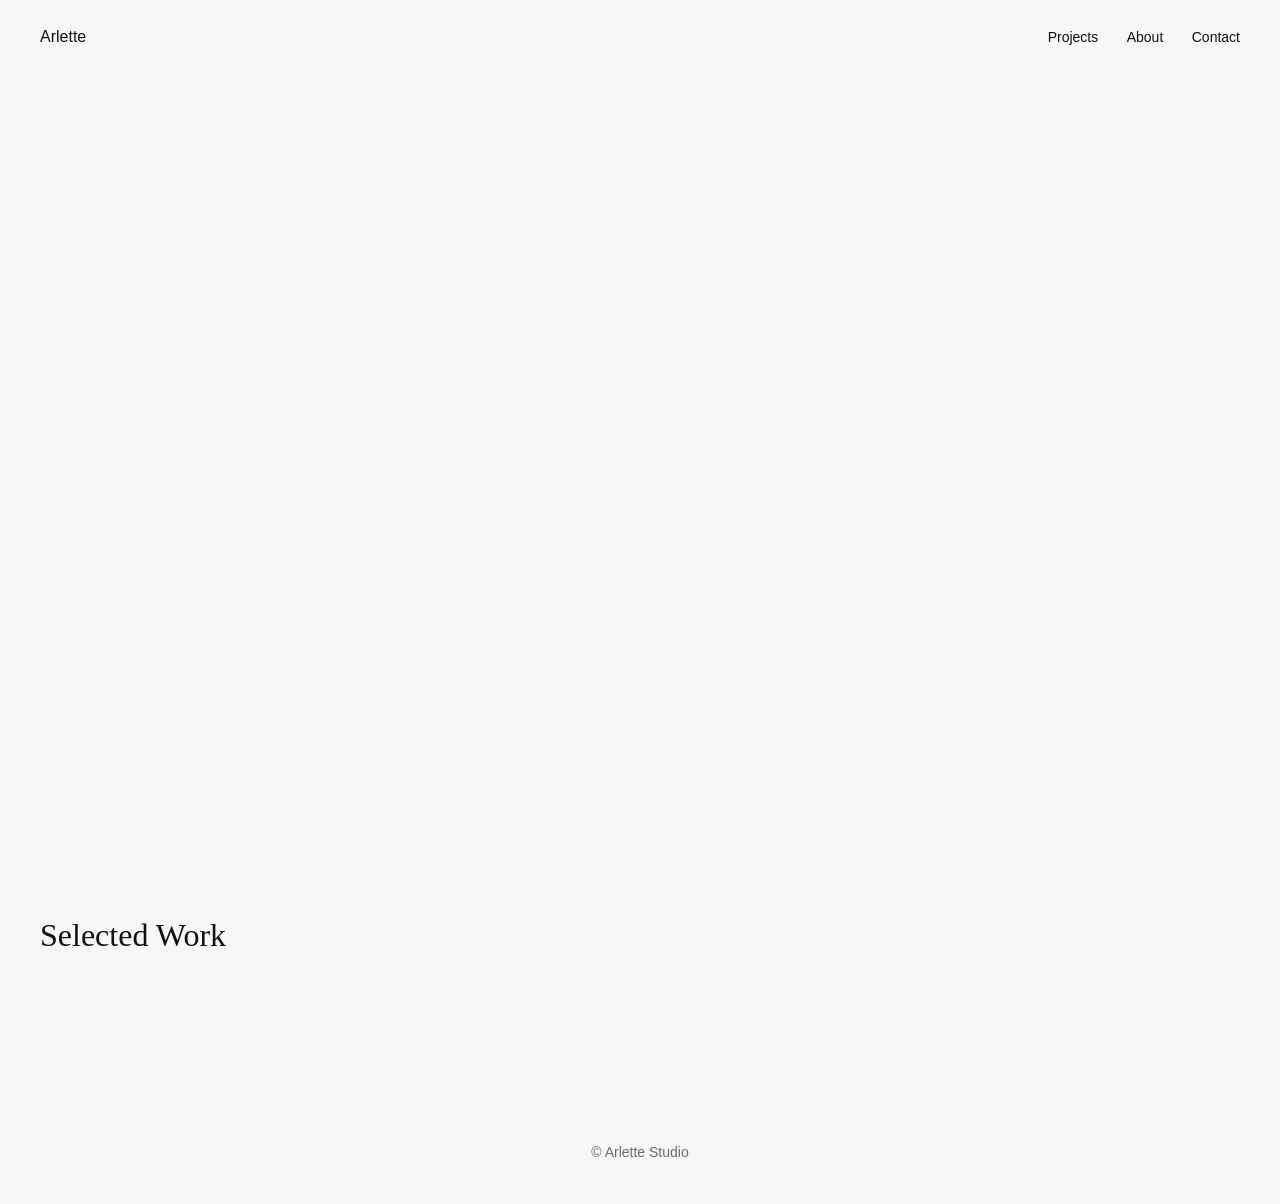
==== Arlette-site/index.html @ 9ebf86de "Add files via upload" ====
<!DOCTYPE html>
<html lang="en">
<head>
  <meta charset="UTF-8">
  <title>Arlette Studio</title>
  <link rel="stylesheet" href="styles.css">
</head>
<body>

<header class="nav">
  <div class="logo">Arlette</div>
  <nav>
    <a href="projects.html">Projects</a>
    <a href="about.html">About</a>
    <a href="contact.html">Contact</a>
  </nav>
</header>

<section class="hero">
  <div class="hero-inner">
    <h1 id="site-title"></h1>
    <p id="tagline"></p>
  </div>
</section>

<section class="section">
  <div class="container">
    <h2 class="section-title">Selected Work</h2>
    <div id="featured-projects" class="grid"></div>
  </div>
</section>

<footer class="footer">
  <p>© Arlette Studio</p>
</footer>

<script src="script.js"></script>
</body>
</html>
---- Arlette-site/styles.css ----
* {
  margin: 0;
  padding: 0;
  box-sizing: border-box;
}

body {
  font-family: "Helvetica Neue", sans-serif;
  color: #111;
  background: #f8f7f5;
  line-height: 1.6;
}

h1, h2, h3 {
  font-family: "Georgia", serif;
  font-weight: 400;
}

.nav {
  display: flex;
  justify-content: space-between;
  padding: 24px 40px;
  position: absolute;
  width: 100%;
}

.nav a {
  margin-left: 24px;
  text-decoration: none;
  color: #111;
  font-size: 14px;
}

.hero {
  height: 90vh;
  background: url('https://picsum.photos/1600/900?grayscale') center/cover;
  display: flex;
  align-items: center;
  padding: 0 60px;
}

.hero-inner {
  max-width: 600px;
}

.hero h1 {
  font-size: 64px;
  margin-bottom: 20px;
}

.hero p {
  font-size: 20px;
  opacity: 0.8;
}

.section {
  padding: 100px 40px;
}

.container {
  max-width: 1200px;
  margin: auto;
}

.section-title {
  font-size: 32px;
  margin-bottom: 40px;
}

.grid {
  display: grid;
  grid-template-columns: repeat(2, 1fr);
  gap: 30px;
}

.grid div {
  background: white;
  padding: 20px;
  transition: transform 0.3s ease;
}

.grid div:hover {
  transform: translateY(-5px);
}

.footer {
  text-align: center;
  padding: 40px;
  font-size: 14px;
  opacity: 0.6;
}

@media (max-width: 768px) {
  .hero h1 {
    font-size: 40px;
  }
  .grid {
    grid-template-columns: 1fr;
  }
}
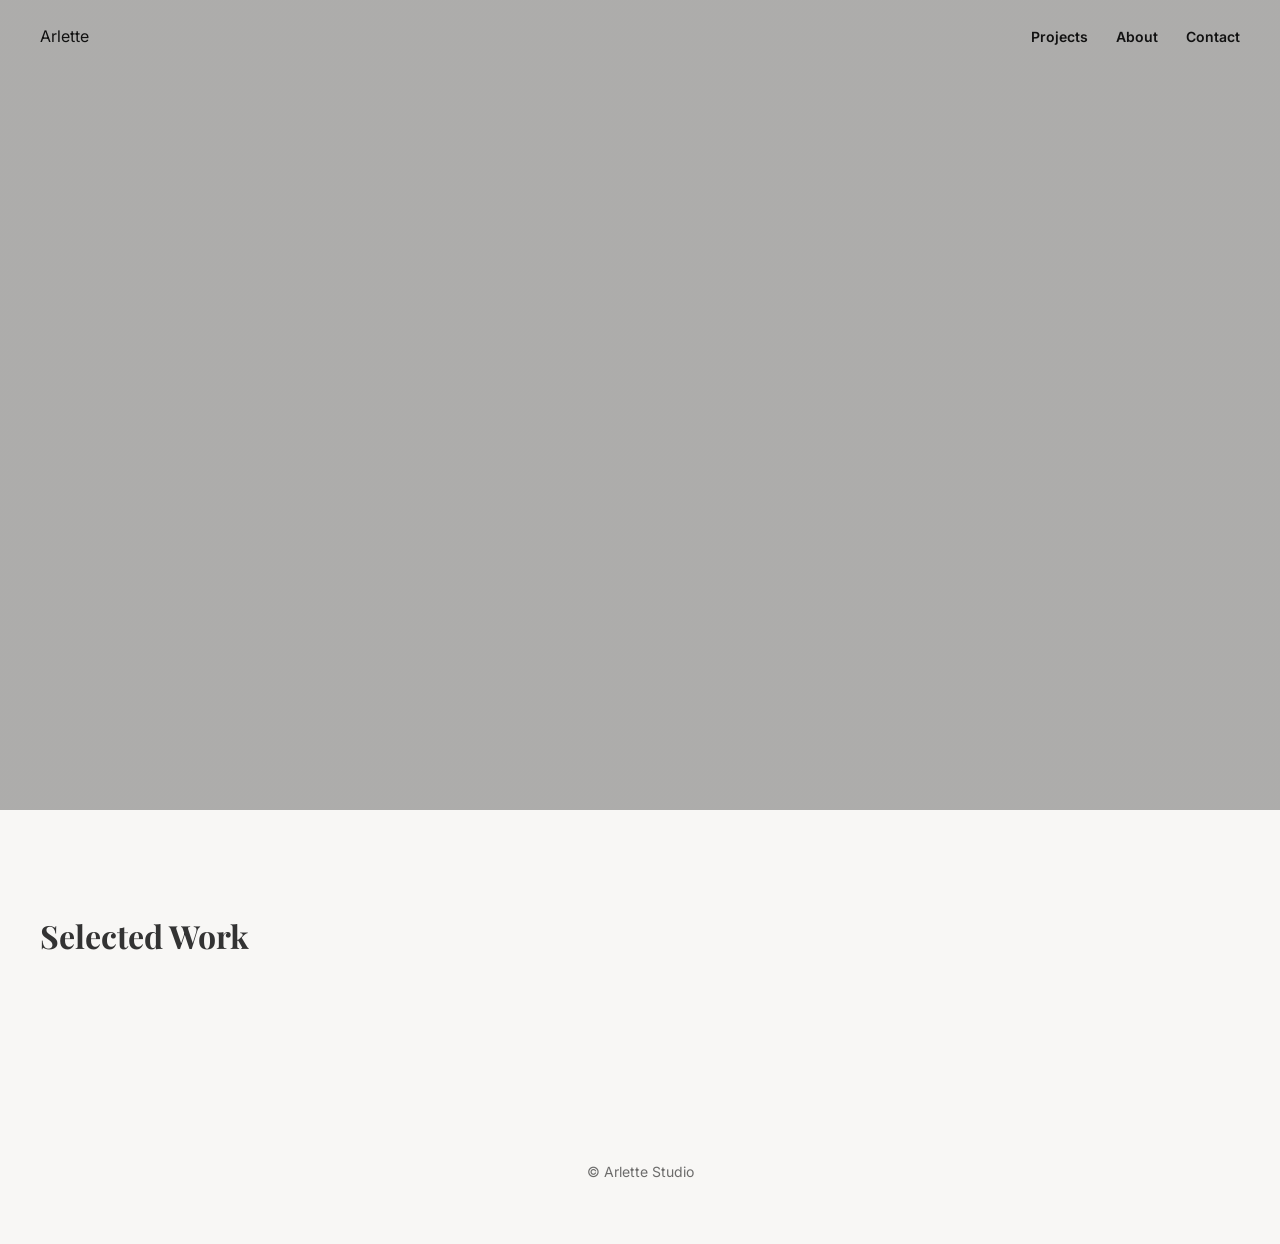
==== commit 07f8f27a: "Update index.html" ====
--- a/Arlette-site/index.html
+++ b/Arlette-site/index.html
@@ -4,6 +4,7 @@
   <meta charset="UTF-8">
   <title>Arlette Studio</title>
   <link rel="stylesheet" href="styles.css">
+  <script src="https://identity.netlify.com/v1/netlify-identity-widget.js"></script>
 </head>
 <body>
 
@@ -35,5 +36,16 @@
 </footer>
 
 <script src="script.js"></script>
+<script>
+  if (window.netlifyIdentity) {
+    window.netlifyIdentity.on("init", user => {
+      if (!user) {
+        window.netlifyIdentity.on("login", () => {
+          document.location.href = "/admin/";
+        });
+      }
+    });
+  }
+</script>
 </body>
-</html>+</html>
--- a/Arlette-site/styles.css
+++ b/Arlette-site/styles.css
@@ -1,3 +1,7 @@
+/* 1. IMPORT FONTS FROM GOOGLE */
+@import url('https://fonts.googleapis.com/css2?family=Inter:wght@400;700&family=Playfair+Display:wght@700&display=swap');
+
+/* 2. RESET & GLOBAL STYLES */
 * {
   margin: 0;
   padding: 0;
@@ -5,23 +9,29 @@
 }
 
 body {
-  font-family: "Helvetica Neue", sans-serif;
+  /* This is the new Inter font */
+  font-family: 'Inter', sans-serif; 
   color: #111;
   background: #f8f7f5;
   line-height: 1.6;
 }
 
-h1, h2, h3 {
-  font-family: "Georgia", serif;
-  font-weight: 400;
+/* 3. TYPOGRAPHY */
+h1, h2, h3, .section-title {
+  /* This is the new Playfair Display font */
+  font-family: 'Playfair Display', serif;
+  font-weight: 700;
+  color: #333;
 }
 
+/* 4. NAVIGATION */
 .nav {
   display: flex;
   justify-content: space-between;
   padding: 24px 40px;
   position: absolute;
   width: 100%;
+  z-index: 10; /* Ensures nav stays on top of the hero image */
 }
 
 .nav a {
@@ -29,30 +39,33 @@
   text-decoration: none;
   color: #111;
   font-size: 14px;
+  font-weight: 600;
 }
 
+/* 5. HERO SECTION */
 .hero {
   height: 90vh;
-  background: url('https://picsum.photos/1600/900?grayscale') center/cover;
+  /* Added a dark overlay so text is readable over the image */
+  background: linear-gradient(rgba(0,0,0,0.3), rgba(0,0,0,0.3)), 
+              url('https://picsum.photos/1600/900?grayscale') center/cover;
   display: flex;
   align-items: center;
   padding: 0 60px;
-}
-
-.hero-inner {
-  max-width: 600px;
+  color: white; /* Changed text to white for the dark background */
 }
 
 .hero h1 {
   font-size: 64px;
   margin-bottom: 20px;
+  color: white; /* Ensure title is white in hero */
 }
 
 .hero p {
   font-size: 20px;
-  opacity: 0.8;
+  opacity: 0.9;
 }
 
+/* 6. LAYOUT & GRID */
 .section {
   padding: 100px 40px;
 }
@@ -75,7 +88,9 @@
 
 .grid div {
   background: white;
-  padding: 20px;
+  padding: 30px;
+  border-radius: 8px; /* Added slight rounding */
+  box-shadow: 0 4px 12px rgba(0,0,0,0.05); /* Added subtle shadow */
   transition: transform 0.3s ease;
 }
 
@@ -83,18 +98,23 @@
   transform: translateY(-5px);
 }
 
+/* 7. FOOTER */
 .footer {
   text-align: center;
-  padding: 40px;
+  padding: 60px 40px;
   font-size: 14px;
   opacity: 0.6;
 }
 
+/* 8. MOBILE RESPONSIVENESS */
 @media (max-width: 768px) {
+  .hero {
+    padding: 0 20px;
+  }
   .hero h1 {
     font-size: 40px;
   }
   .grid {
     grid-template-columns: 1fr;
   }
-}+}
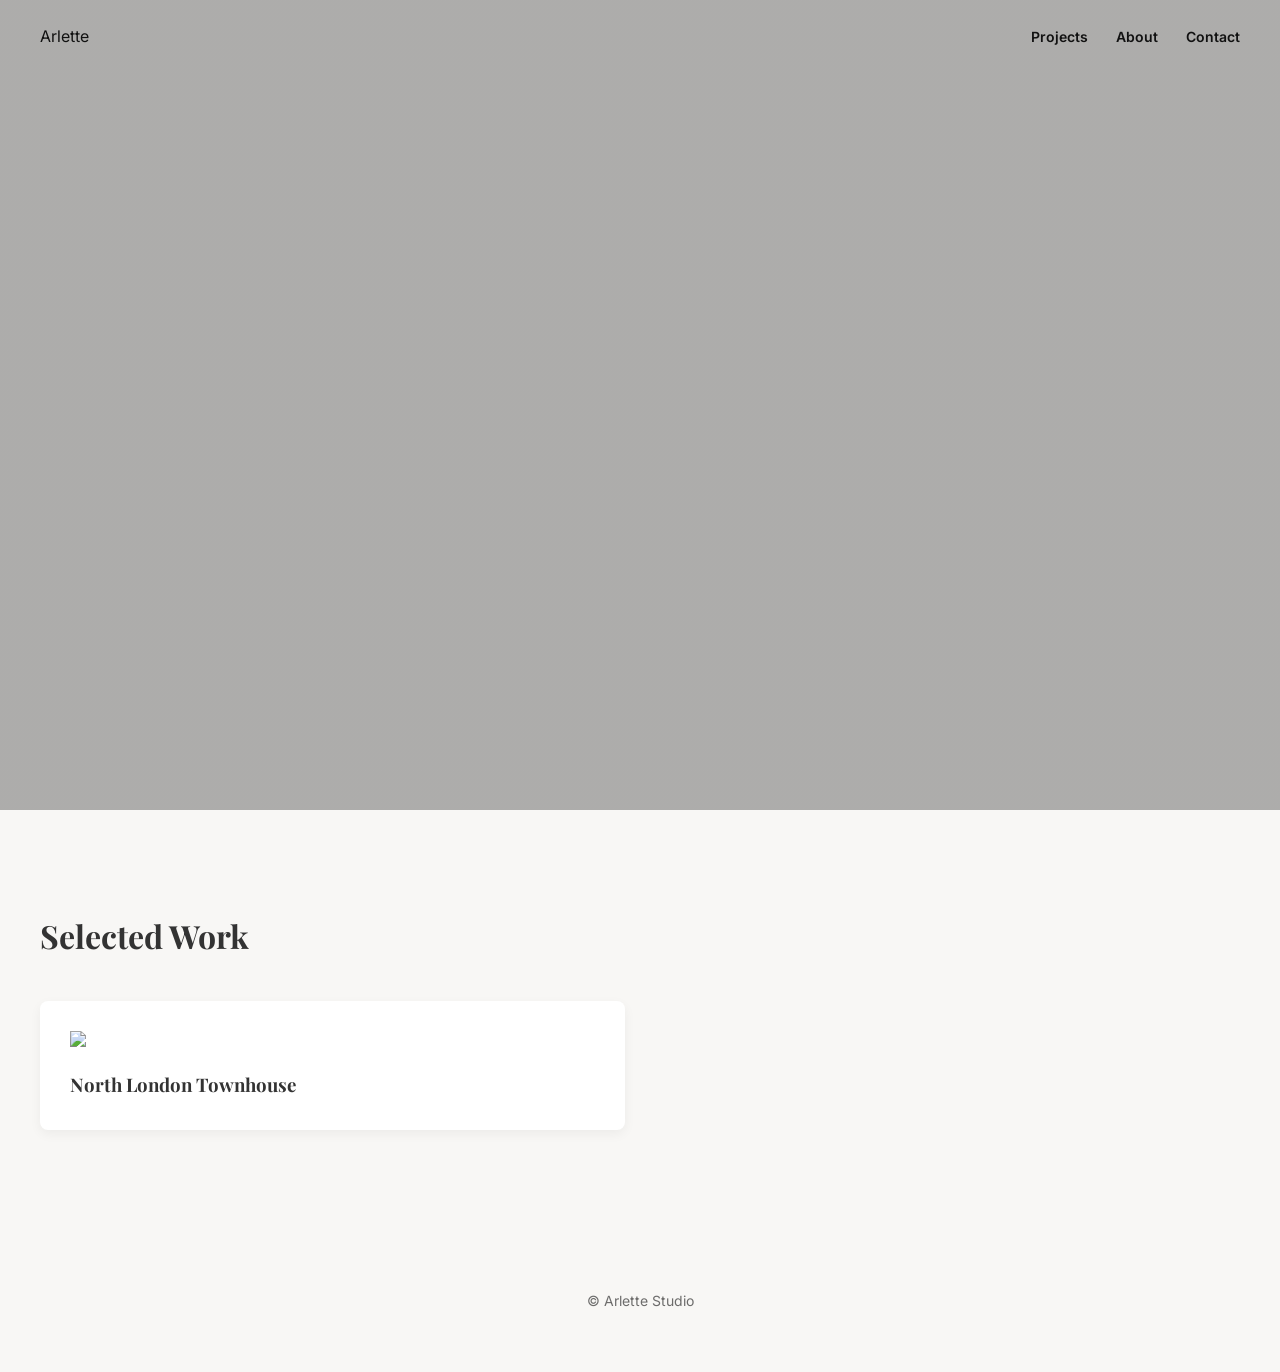
==== commit df7b7ce3: "added footer" ====
--- a/Arlette-site/index.html
+++ b/Arlette-site/index.html
@@ -46,6 +46,34 @@
       }
     });
   }
+<footer class="bg-gray-900 text-white py-12">
+  <div class="container mx-auto px-4">
+    <div class="grid grid-cols-1 md:grid-cols-3 gap-8 mb-8">
+      <div>
+        <h3 class="text-lg font-semibold mb-4">Arlette Studio</h3>
+        <p class="text-gray-400">Contemporary design & creative direction</p>
+      </div>
+      <div>
+        <h4 class="text-lg font-semibold mb-4">Links</h4>
+        <ul class="space-y-2 text-gray-400">
+          <li><a href="projects.html" class="hover:text-white transition">Projects</a></li>
+          <li><a href="about.html" class="hover:text-white transition">About</a></li>
+          <li><a href="contact.html" class="hover:text-white transition">Contact</a></li>
+        </ul>
+      </div>
+      <div>
+        <h4 class="text-lg font-semibold mb-4">Follow</h4>
+        <div class="flex gap-4">
+          <a href="https://instagram.com" class="text-gray-400 hover:text-white transition"><svg class="w-6 h-6" fill="currentColor" viewBox="0 0 24 24"><path d="M12 2.163c3.204 0 3.584.012 4.85.07 3.252.148 4.771 1.691 4.919 4.919.058 1.265.069 1.645.069 4.849 0 3.205-.012 3.584-.069 4.849-.149 3.225-1.664 4.771-4.919 4.919-1.266.058-1.644.07-4.85.07-3.204 0-3.584-.012-4.849-.07-3.26-.149-4.771-1.699-4.919-4.92-.058-1.265-.07-1.644-.07-4.849 0-3.204.013-3.583.07-4.849.149-3.227 1.664-4.771 4.919-4.919 1.266-.057 1.645-.069 4.849-.069zm0-2.163c-3.259 0-3.667.014-4.947.072-4.358.2-6.78 2.618-6.98 6.98-.059 1.281-.073 1.689-.073 4.948 0 3.259.014 3.668.072 4.948.2 4.358 2.618 6.78 6.98 6.98 1.281.058 1.689.072 4.948.072 3.259 0 3.668-.014 4.948-.072 4.354-.2 6.782-2.618 6.979-6.98.059-1.28.073-1.689.073-4.948 0-3.259-.014-3.667-.072-4.947-.196-4.354-2.617-6.78-6.979-6.98-1.281-.059-1.69-.073-4.949-.073z"/></svg></a>
+          <a href="https://linkedin.com" class="text-gray-400 hover:text-white transition"><svg class="w-6 h-6" fill="currentColor" viewBox="0 0 24 24"><path d="M20.447 20.452h-3.554v-5.569c0-1.328-.027-3.037-1.852-3.037-1.853 0-2.136 1.445-2.136 2.939v5.667H9.351V9h3.414v1.561h.046c.477-.9 1.637-1.85 3.37-1.85 3.601 0 4.267 2.37 4.267 5.455v6.286zM5.337 7.433c-1.144 0-2.063-.926-2.063-2.065 0-1.138.92-2.063 2.063-2.063 1.14 0 2.064.925 2.064 2.063 0 1.139-.925 2.065-2.064 2.065zm1.782 13.019H3.555V9h3.564v11.452zM22.225 0H1.771C.792 0 0 .774 0 1.729v20.542C0 23.227.792 24 1.771 24h20.451C23.2 24 24 23.227 24 22.271V1.729C24 .774 23.2 0 22.225 0z"/></svg></a>
+        </div>
+      </div>
+    </div>
+    <div class="border-t border-gray-800 pt-8">
+      <p class="text-center text-gray-400">© Arlette Studio. All rights reserved.</p>
+    </div>
+  </div>
+</footer>
 </script>
 </body>
 </html>
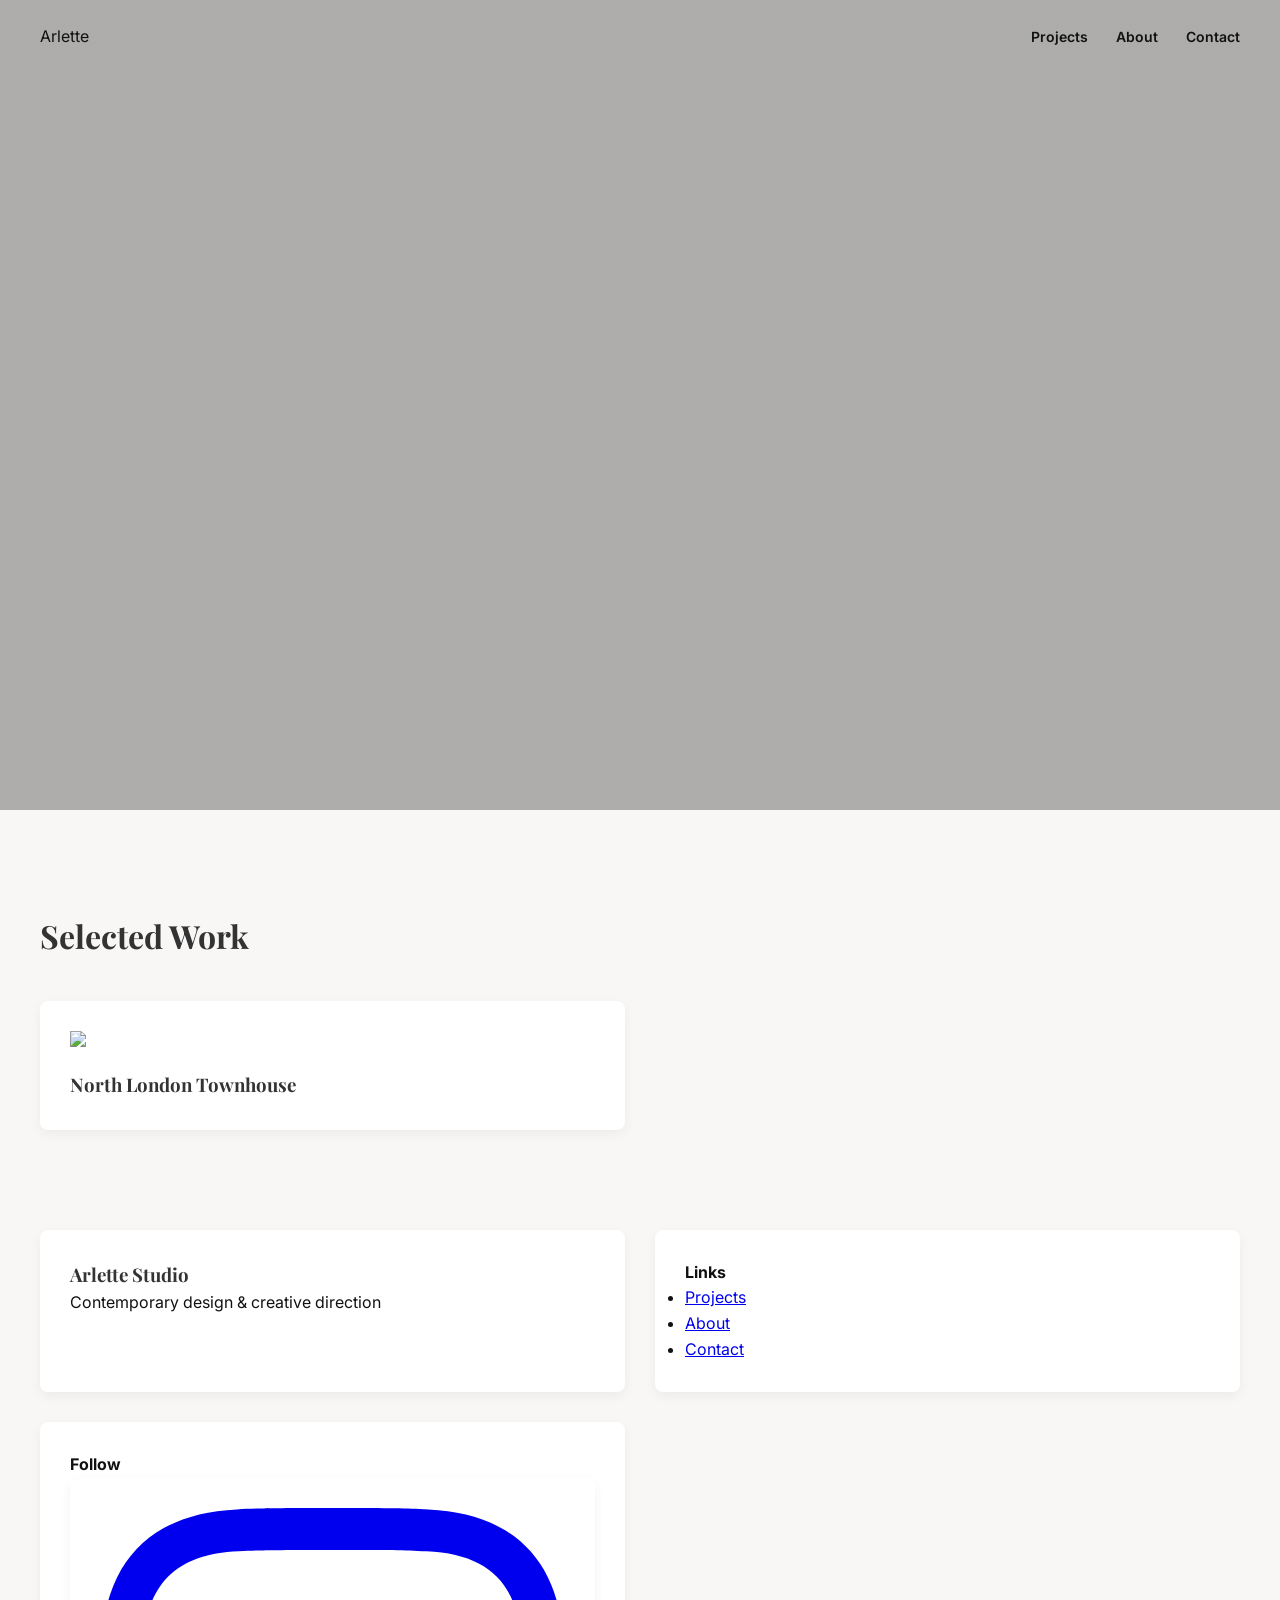
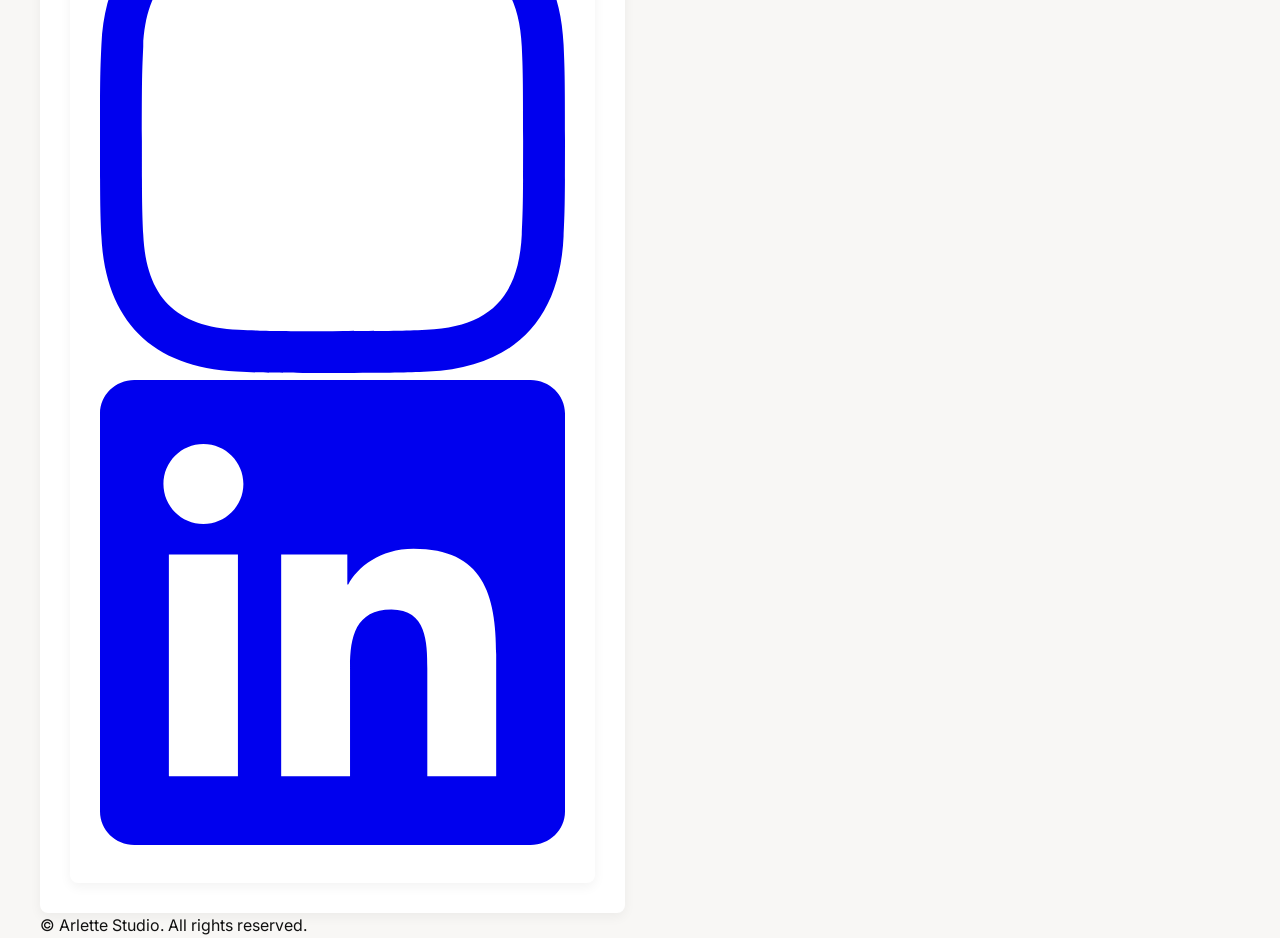
==== commit 132be27b: "Refactor index.html: update footer structure and include Tailwind CSS script" ====
--- a/Arlette-site/index.html
+++ b/Arlette-site/index.html
@@ -5,6 +5,7 @@
   <title>Arlette Studio</title>
   <link rel="stylesheet" href="styles.css">
   <script src="https://identity.netlify.com/v1/netlify-identity-widget.js"></script>
+  <script src="https://cdn.tailwindcss.com"></script>
 </head>
 <body>
 
@@ -31,21 +32,7 @@
   </div>
 </section>
 
-<footer class="footer">
-  <p>© Arlette Studio</p>
-</footer>
 
-<script src="script.js"></script>
-<script>
-  if (window.netlifyIdentity) {
-    window.netlifyIdentity.on("init", user => {
-      if (!user) {
-        window.netlifyIdentity.on("login", () => {
-          document.location.href = "/admin/";
-        });
-      }
-    });
-  }
 <footer class="bg-gray-900 text-white py-12">
   <div class="container mx-auto px-4">
     <div class="grid grid-cols-1 md:grid-cols-3 gap-8 mb-8">
@@ -74,6 +61,19 @@
     </div>
   </div>
 </footer>
+
+<script src="script.js"></script>
+<script>
+  if (window.netlifyIdentity) {
+    window.netlifyIdentity.on("init", user => {
+      if (!user) {
+        window.netlifyIdentity.on("login", () => {
+          document.location.href = "/admin/";
+        });
+      }
+    });
+  }
+
 </script>
 </body>
 </html>
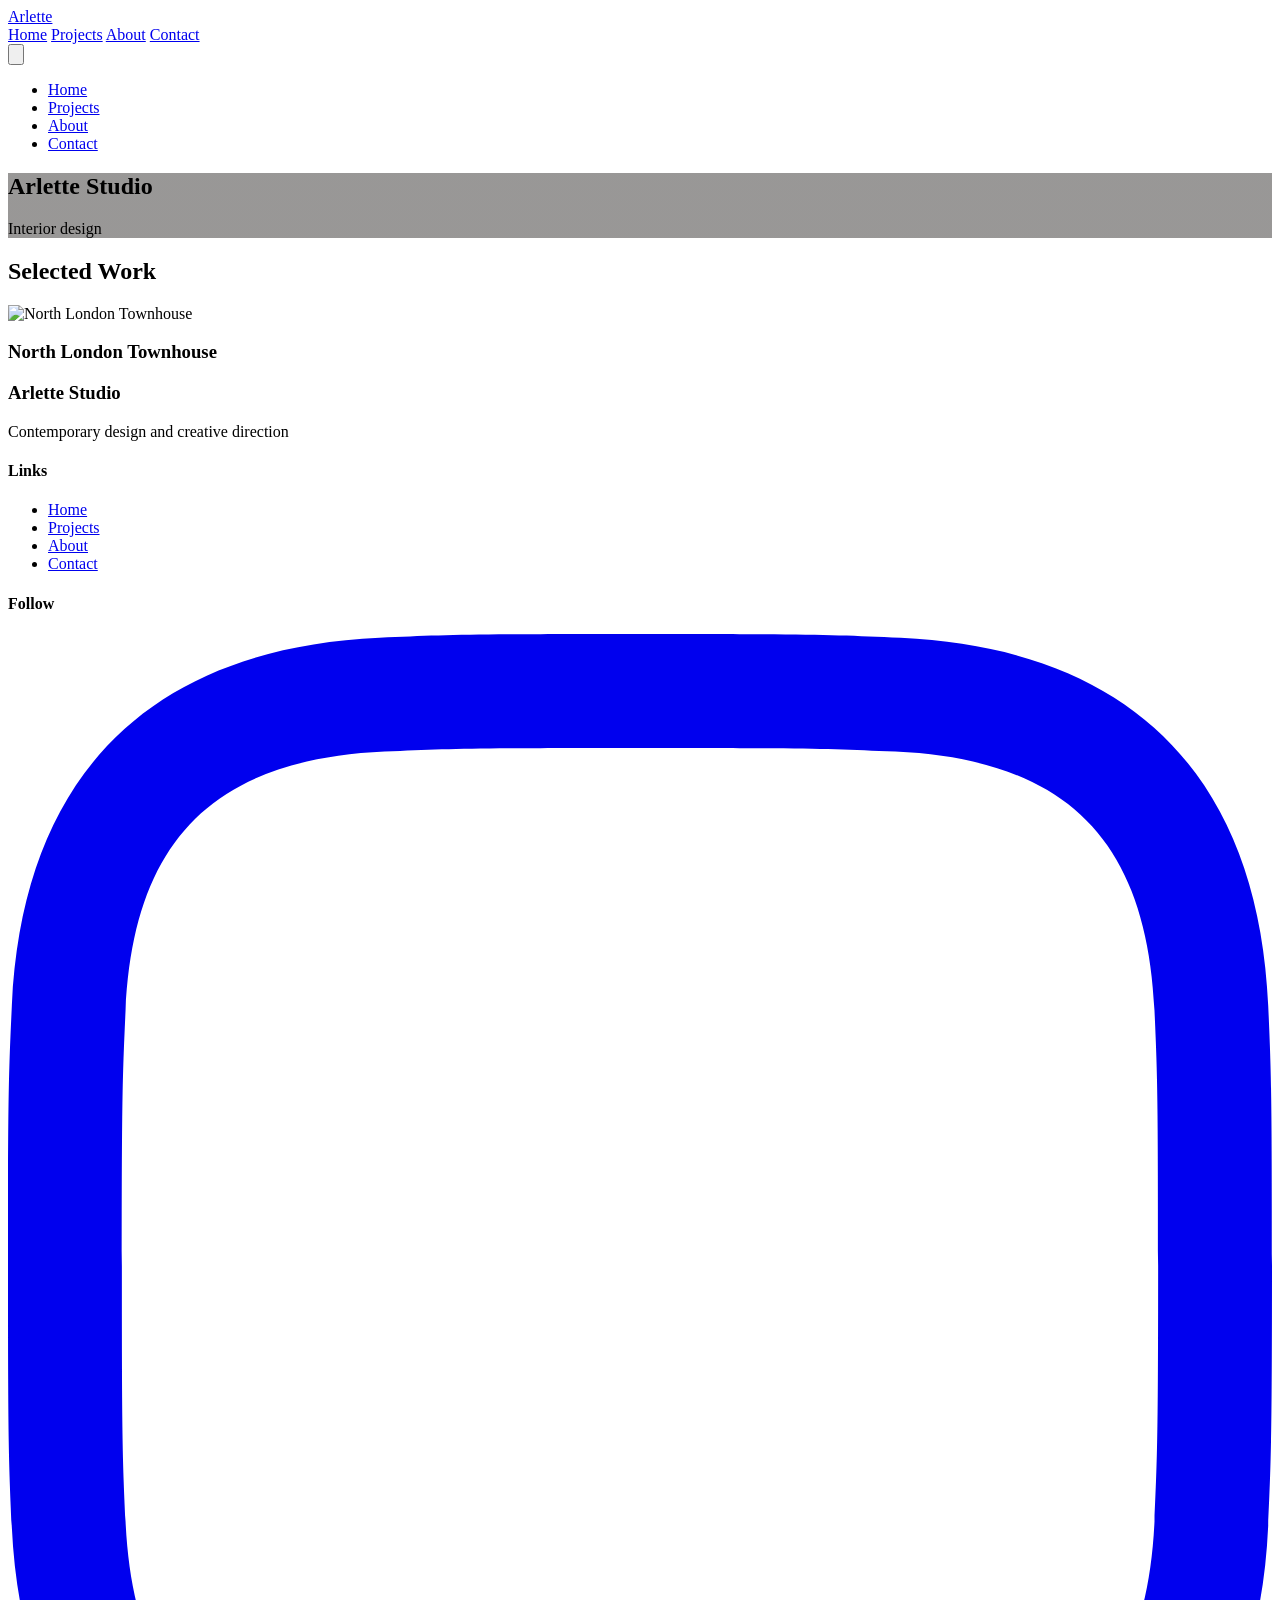
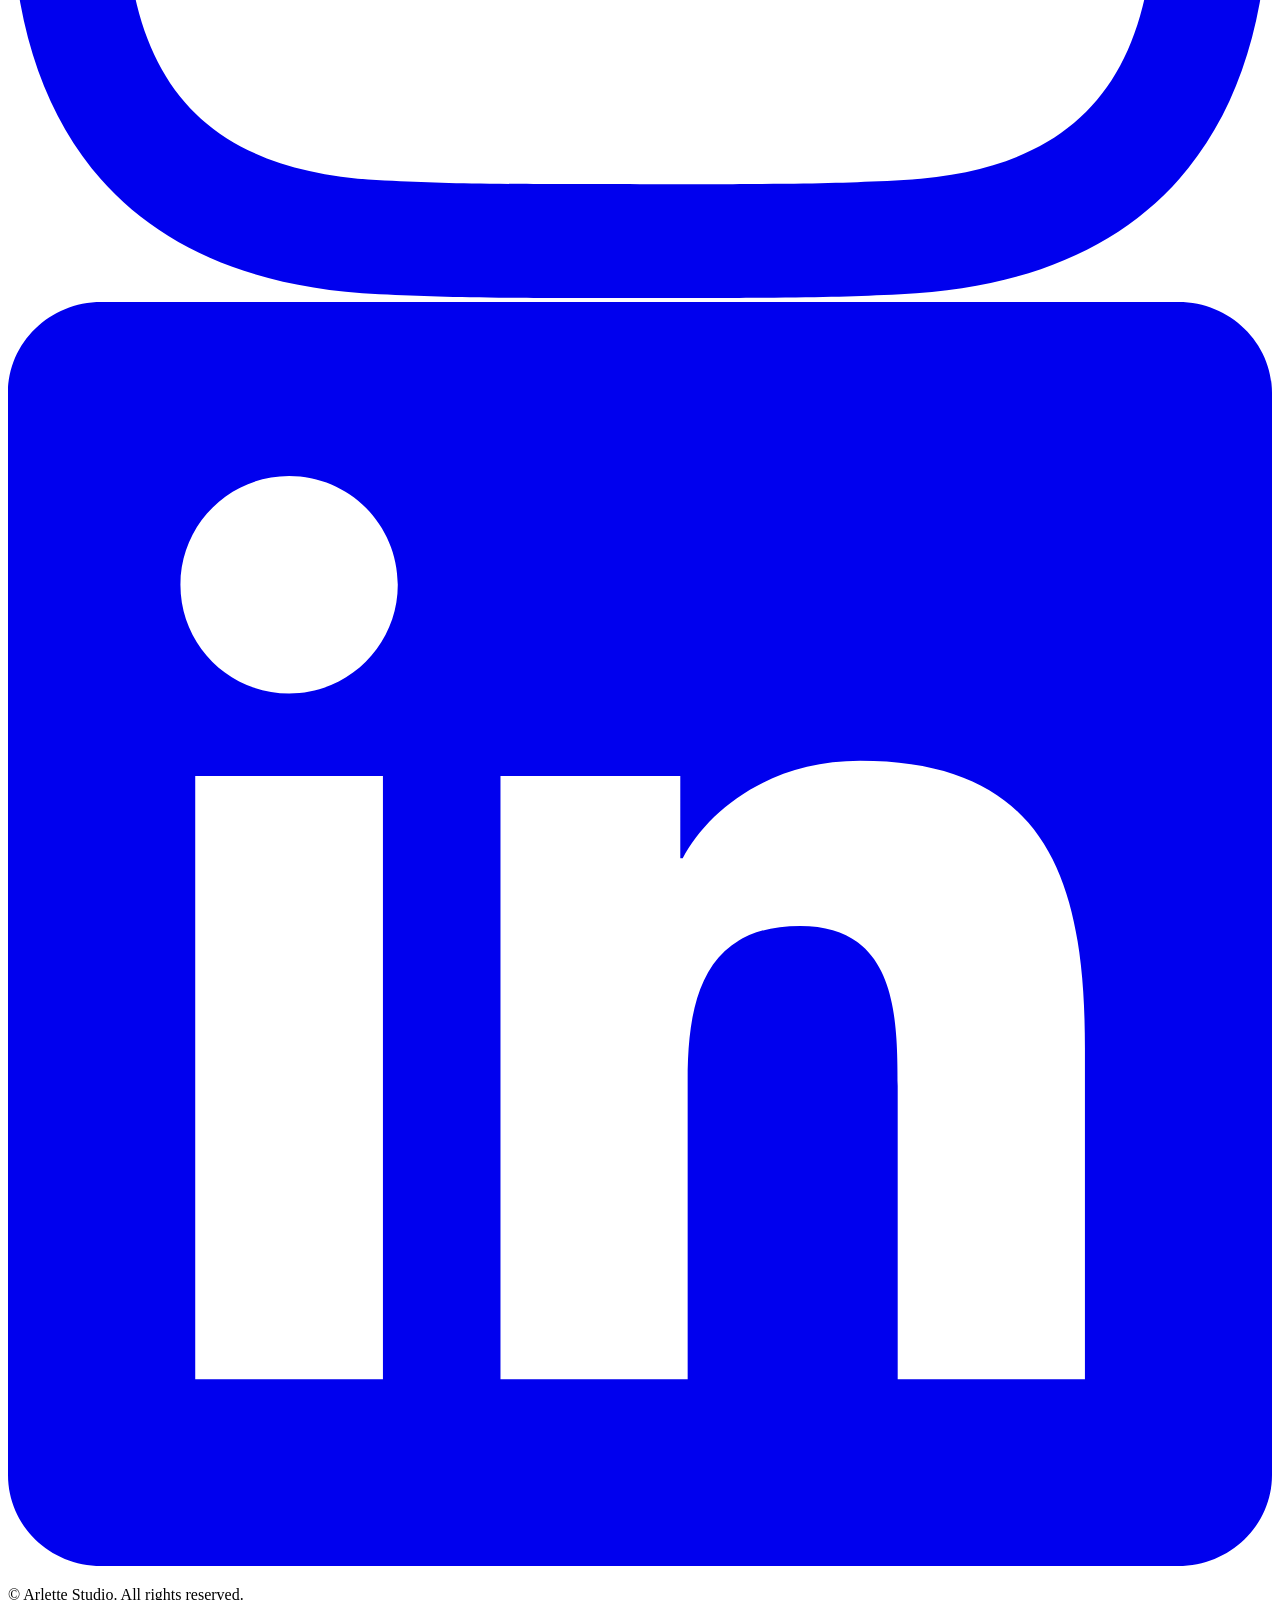
==== commit ceec765d: "Enhance site structure and styling: update HTML files with Tailwind CSS, improve navigation, and add" ====
--- a/Arlette-site/index.html
+++ b/Arlette-site/index.html
@@ -2,78 +2,115 @@
 <html lang="en">
 <head>
   <meta charset="UTF-8">
+  <meta name="viewport" content="width=device-width, initial-scale=1.0">
   <title>Arlette Studio</title>
-  <link rel="stylesheet" href="styles.css">
   <script src="https://identity.netlify.com/v1/netlify-identity-widget.js"></script>
   <script src="https://cdn.tailwindcss.com"></script>
 </head>
-<body>
+<body class="min-h-screen bg-stone-100 text-stone-900 antialiased">
+  <header class="fixed inset-x-0 top-0 z-50 px-4 pt-4 md:px-8">
+    <div class="mx-auto max-w-6xl rounded-2xl border border-white/40 bg-white/40 backdrop-blur-xl shadow-lg shadow-black/5">
+      <div class="flex items-center justify-between px-4 py-3 md:px-6">
+        <a href="index.html" class="text-xl font-semibold tracking-wide text-stone-900">Arlette</a>
 
-<header class="nav">
-  <div class="logo">Arlette</div>
-  <nav>
-    <a href="projects.html">Projects</a>
-    <a href="about.html">About</a>
-    <a href="contact.html">Contact</a>
-  </nav>
-</header>
+        <nav class="hidden items-center gap-8 md:flex" aria-label="Primary">
+          <a href="index.html" class="text-sm font-medium text-stone-700 transition hover:text-stone-950">Home</a>
+          <a href="projects.html" class="text-sm font-medium text-stone-700 transition hover:text-stone-950">Projects</a>
+          <a href="about.html" class="text-sm font-medium text-stone-700 transition hover:text-stone-950">About</a>
+          <a href="contact.html" class="text-sm font-medium text-stone-700 transition hover:text-stone-950">Contact</a>
+        </nav>
 
-<section class="hero">
-  <div class="hero-inner">
-    <h1 id="site-title"></h1>
-    <p id="tagline"></p>
-  </div>
-</section>
+        <button
+          type="button"
+          class="inline-flex h-10 w-10 items-center justify-center rounded-lg border border-stone-300/70 text-stone-700 md:hidden"
+          aria-expanded="false"
+          aria-controls="mobile-nav"
+          aria-label="Toggle navigation"
+          data-nav-toggle
+        >
+          <svg xmlns="http://www.w3.org/2000/svg" class="h-5 w-5" fill="none" viewBox="0 0 24 24" stroke="currentColor">
+            <path stroke-linecap="round" stroke-linejoin="round" stroke-width="2" d="M4 6h16M4 12h16M4 18h16" />
+          </svg>
+        </button>
+      </div>
 
-<section class="section">
-  <div class="container">
-    <h2 class="section-title">Selected Work</h2>
-    <div id="featured-projects" class="grid"></div>
-  </div>
-</section>
+      <nav id="mobile-nav" class="hidden border-t border-white/50 px-4 py-4 md:hidden" aria-label="Mobile">
+        <ul class="space-y-3" data-nav-menu>
+          <li><a href="index.html" class="block text-sm font-medium text-stone-700 transition hover:text-stone-950">Home</a></li>
+          <li><a href="projects.html" class="block text-sm font-medium text-stone-700 transition hover:text-stone-950">Projects</a></li>
+          <li><a href="about.html" class="block text-sm font-medium text-stone-700 transition hover:text-stone-950">About</a></li>
+          <li><a href="contact.html" class="block text-sm font-medium text-stone-700 transition hover:text-stone-950">Contact</a></li>
+        </ul>
+      </nav>
+    </div>
+  </header>
 
-
-<footer class="bg-gray-900 text-white py-12">
-  <div class="container mx-auto px-4">
-    <div class="grid grid-cols-1 md:grid-cols-3 gap-8 mb-8">
-      <div>
-        <h3 class="text-lg font-semibold mb-4">Arlette Studio</h3>
-        <p class="text-gray-400">Contemporary design & creative direction</p>
-      </div>
-      <div>
-        <h4 class="text-lg font-semibold mb-4">Links</h4>
-        <ul class="space-y-2 text-gray-400">
-          <li><a href="projects.html" class="hover:text-white transition">Projects</a></li>
-          <li><a href="about.html" class="hover:text-white transition">About</a></li>
-          <li><a href="contact.html" class="hover:text-white transition">Contact</a></li>
-        </ul>
-      </div>
-      <div>
-        <h4 class="text-lg font-semibold mb-4">Follow</h4>
-        <div class="flex gap-4">
-          <a href="https://instagram.com" class="text-gray-400 hover:text-white transition"><svg class="w-6 h-6" fill="currentColor" viewBox="0 0 24 24"><path d="M12 2.163c3.204 0 3.584.012 4.85.07 3.252.148 4.771 1.691 4.919 4.919.058 1.265.069 1.645.069 4.849 0 3.205-.012 3.584-.069 4.849-.149 3.225-1.664 4.771-4.919 4.919-1.266.058-1.644.07-4.85.07-3.204 0-3.584-.012-4.849-.07-3.26-.149-4.771-1.699-4.919-4.92-.058-1.265-.07-1.644-.07-4.849 0-3.204.013-3.583.07-4.849.149-3.227 1.664-4.771 4.919-4.919 1.266-.057 1.645-.069 4.849-.069zm0-2.163c-3.259 0-3.667.014-4.947.072-4.358.2-6.78 2.618-6.98 6.98-.059 1.281-.073 1.689-.073 4.948 0 3.259.014 3.668.072 4.948.2 4.358 2.618 6.78 6.98 6.98 1.281.058 1.689.072 4.948.072 3.259 0 3.668-.014 4.948-.072 4.354-.2 6.782-2.618 6.979-6.98.059-1.28.073-1.689.073-4.948 0-3.259-.014-3.667-.072-4.947-.196-4.354-2.617-6.78-6.979-6.98-1.281-.059-1.69-.073-4.949-.073z"/></svg></a>
-          <a href="https://linkedin.com" class="text-gray-400 hover:text-white transition"><svg class="w-6 h-6" fill="currentColor" viewBox="0 0 24 24"><path d="M20.447 20.452h-3.554v-5.569c0-1.328-.027-3.037-1.852-3.037-1.853 0-2.136 1.445-2.136 2.939v5.667H9.351V9h3.414v1.561h.046c.477-.9 1.637-1.85 3.37-1.85 3.601 0 4.267 2.37 4.267 5.455v6.286zM5.337 7.433c-1.144 0-2.063-.926-2.063-2.065 0-1.138.92-2.063 2.063-2.063 1.14 0 2.064.925 2.064 2.063 0 1.139-.925 2.065-2.064 2.065zm1.782 13.019H3.555V9h3.564v11.452zM22.225 0H1.771C.792 0 0 .774 0 1.729v20.542C0 23.227.792 24 1.771 24h20.451C23.2 24 24 23.227 24 22.271V1.729C24 .774 23.2 0 22.225 0z"/></svg></a>
+  <main>
+    <section
+      class="hero flex min-h-[85vh] items-center bg-cover bg-center bg-no-repeat px-6 pt-32 pb-20 md:px-10"
+      style="background-image: linear-gradient(rgba(28, 25, 23, 0.45), rgba(28, 25, 23, 0.45)), url('https://picsum.photos/1600/900?grayscale');"
+    >
+      <div class="mx-auto w-full max-w-6xl">
+        <div class="max-w-3xl">
+          <h1 id="site-title" class="text-4xl font-semibold leading-tight text-white md:text-6xl"></h1>
+          <p id="tagline" class="mt-4 text-lg text-stone-100 md:text-xl"></p>
         </div>
       </div>
+    </section>
+
+    <section class="px-6 py-16 md:px-10 md:py-24">
+      <div class="mx-auto max-w-6xl">
+        <h2 class="text-3xl font-semibold text-stone-900 md:text-4xl">Selected Work</h2>
+        <div id="featured-projects" class="mt-10 grid gap-8 md:grid-cols-2"></div>
+      </div>
+    </section>
+  </main>
+
+  <footer class="bg-stone-900 py-12 text-white">
+    <div class="mx-auto max-w-6xl px-6 md:px-10">
+      <div class="mb-8 grid grid-cols-1 gap-8 md:grid-cols-3">
+        <div>
+          <h3 class="mb-4 text-lg font-semibold">Arlette Studio</h3>
+          <p class="text-stone-400">Contemporary design and creative direction</p>
+        </div>
+        <div>
+          <h4 class="mb-4 text-lg font-semibold">Links</h4>
+          <ul class="space-y-2 text-stone-400">
+            <li><a href="index.html" class="transition hover:text-white">Home</a></li>
+            <li><a href="projects.html" class="transition hover:text-white">Projects</a></li>
+            <li><a href="about.html" class="transition hover:text-white">About</a></li>
+            <li><a href="contact.html" class="transition hover:text-white">Contact</a></li>
+          </ul>
+        </div>
+        <div>
+          <h4 class="mb-4 text-lg font-semibold">Follow</h4>
+          <div class="flex gap-4">
+            <a href="https://instagram.com" class="text-stone-400 transition hover:text-white" aria-label="Instagram">
+              <svg class="h-6 w-6" fill="currentColor" viewBox="0 0 24 24"><path d="M12 2.163c3.204 0 3.584.012 4.85.07 3.252.148 4.771 1.691 4.919 4.919.058 1.265.069 1.645.069 4.849 0 3.205-.012 3.584-.069 4.849-.149 3.225-1.664 4.771-4.919 4.919-1.266.058-1.644.07-4.85.07-3.204 0-3.584-.012-4.849-.07-3.26-.149-4.771-1.699-4.919-4.92-.058-1.265-.07-1.644-.07-4.849 0-3.204.013-3.583.07-4.849.149-3.227 1.664-4.771 4.919-4.919 1.266-.057 1.645-.069 4.849-.069zm0-2.163c-3.259 0-3.667.014-4.947.072-4.358.2-6.78 2.618-6.98 6.98-.059 1.281-.073 1.689-.073 4.948 0 3.259.014 3.668.072 4.948.2 4.358 2.618 6.78 6.98 6.98 1.281.058 1.689.072 4.948.072 3.259 0 3.668-.014 4.948-.072 4.354-.2 6.782-2.618 6.979-6.98.059-1.28.073-1.689.073-4.948 0-3.259-.014-3.667-.072-4.947-.196-4.354-2.617-6.78-6.979-6.98-1.281-.059-1.69-.073-4.949-.073z"/></svg>
+            </a>
+            <a href="https://linkedin.com" class="text-stone-400 transition hover:text-white" aria-label="LinkedIn">
+              <svg class="h-6 w-6" fill="currentColor" viewBox="0 0 24 24"><path d="M20.447 20.452h-3.554v-5.569c0-1.328-.027-3.037-1.852-3.037-1.853 0-2.136 1.445-2.136 2.939v5.667H9.351V9h3.414v1.561h.046c.477-.9 1.637-1.85 3.37-1.85 3.601 0 4.267 2.37 4.267 5.455v6.286zM5.337 7.433c-1.144 0-2.063-.926-2.063-2.065 0-1.138.92-2.063 2.063-2.063 1.14 0 2.064.925 2.064 2.063 0 1.139-.925 2.065-2.064 2.065zm1.782 13.019H3.555V9h3.564v11.452zM22.225 0H1.771C.792 0 0 .774 0 1.729v20.542C0 23.227.792 24 1.771 24h20.451C23.2 24 24 23.227 24 22.271V1.729C24 .774 23.2 0 22.225 0z"/></svg>
+            </a>
+          </div>
+        </div>
+      </div>
+      <div class="border-t border-stone-800 pt-8">
+        <p class="text-center text-stone-400">© Arlette Studio. All rights reserved.</p>
+      </div>
     </div>
-    <div class="border-t border-gray-800 pt-8">
-      <p class="text-center text-gray-400">© Arlette Studio. All rights reserved.</p>
-    </div>
-  </div>
-</footer>
+  </footer>
 
-<script src="script.js"></script>
-<script>
-  if (window.netlifyIdentity) {
-    window.netlifyIdentity.on("init", user => {
-      if (!user) {
-        window.netlifyIdentity.on("login", () => {
-          document.location.href = "/admin/";
-        });
-      }
-    });
-  }
-
-</script>
+  <script src="script.js"></script>
+  <script>
+    if (window.netlifyIdentity) {
+      window.netlifyIdentity.on("init", user => {
+        if (!user) {
+          window.netlifyIdentity.on("login", () => {
+            document.location.href = "/admin/";
+          });
+        }
+      });
+    }
+  </script>
 </body>
 </html>
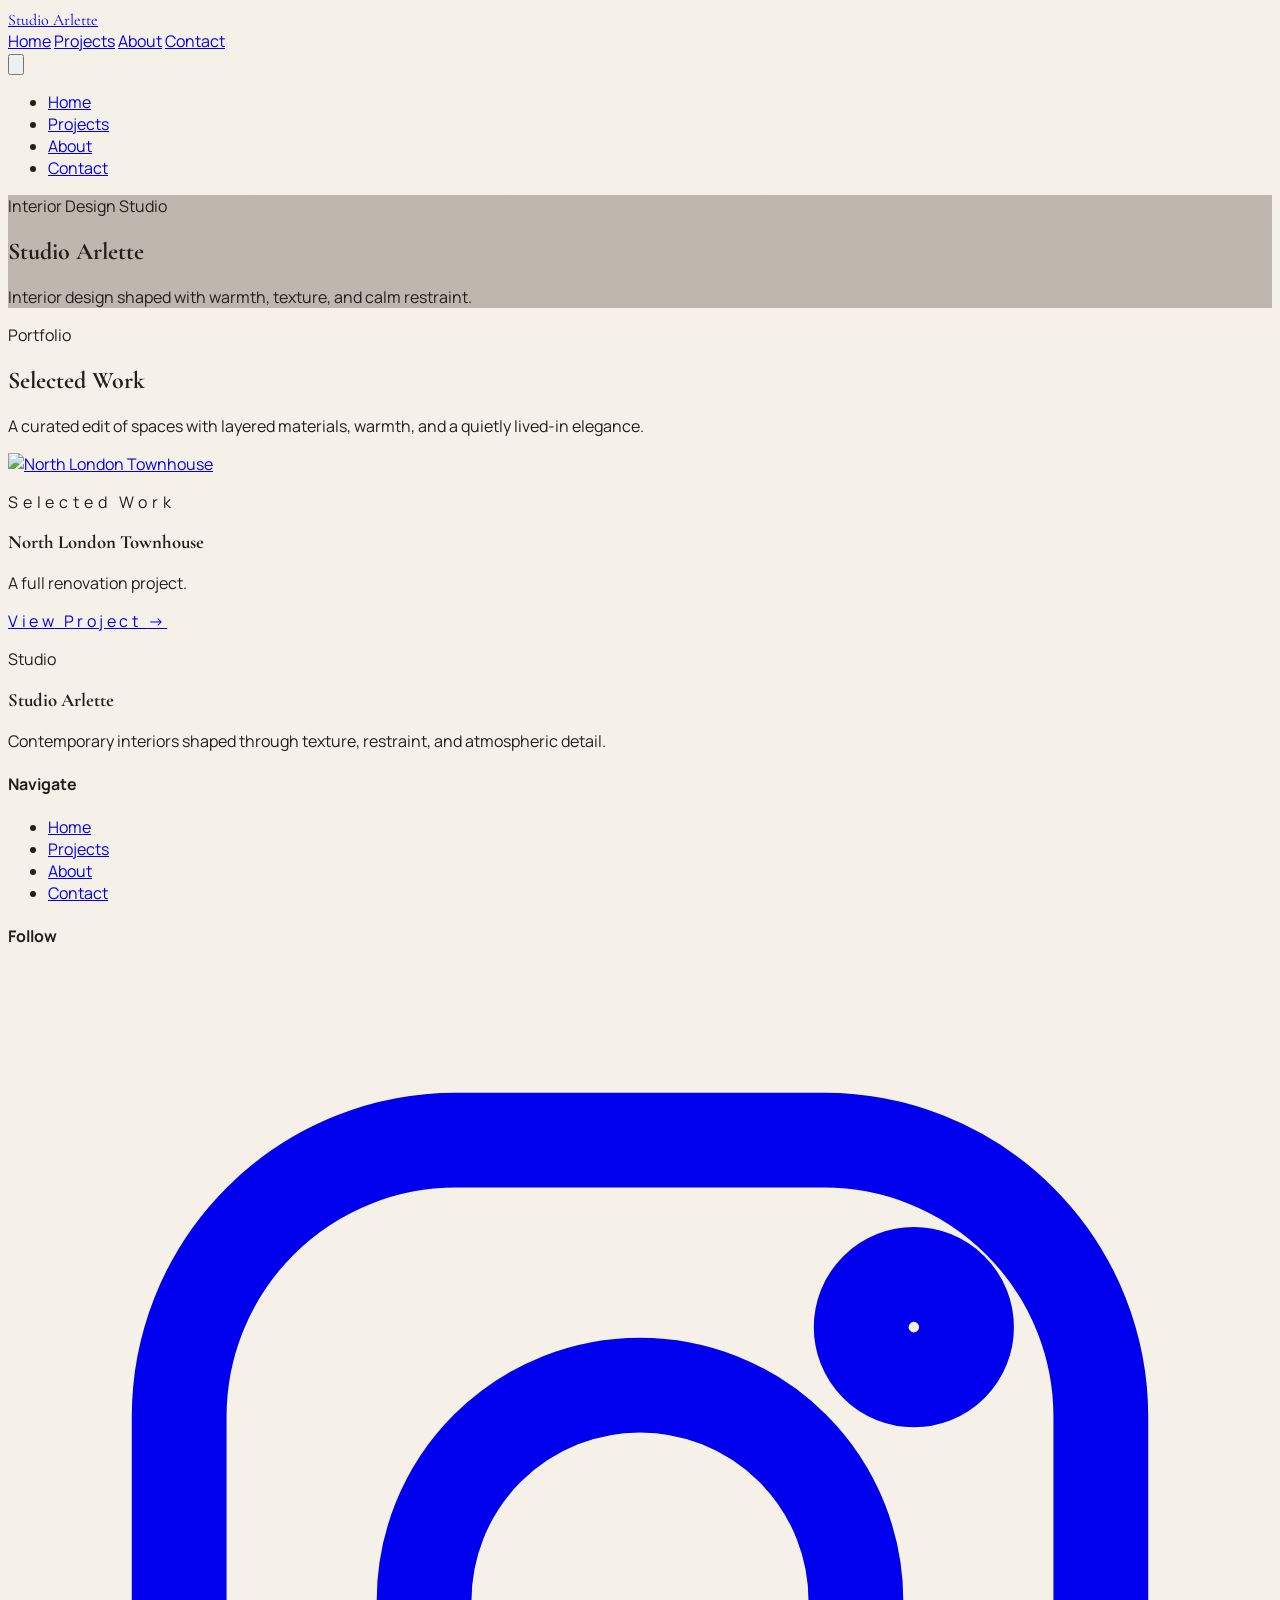
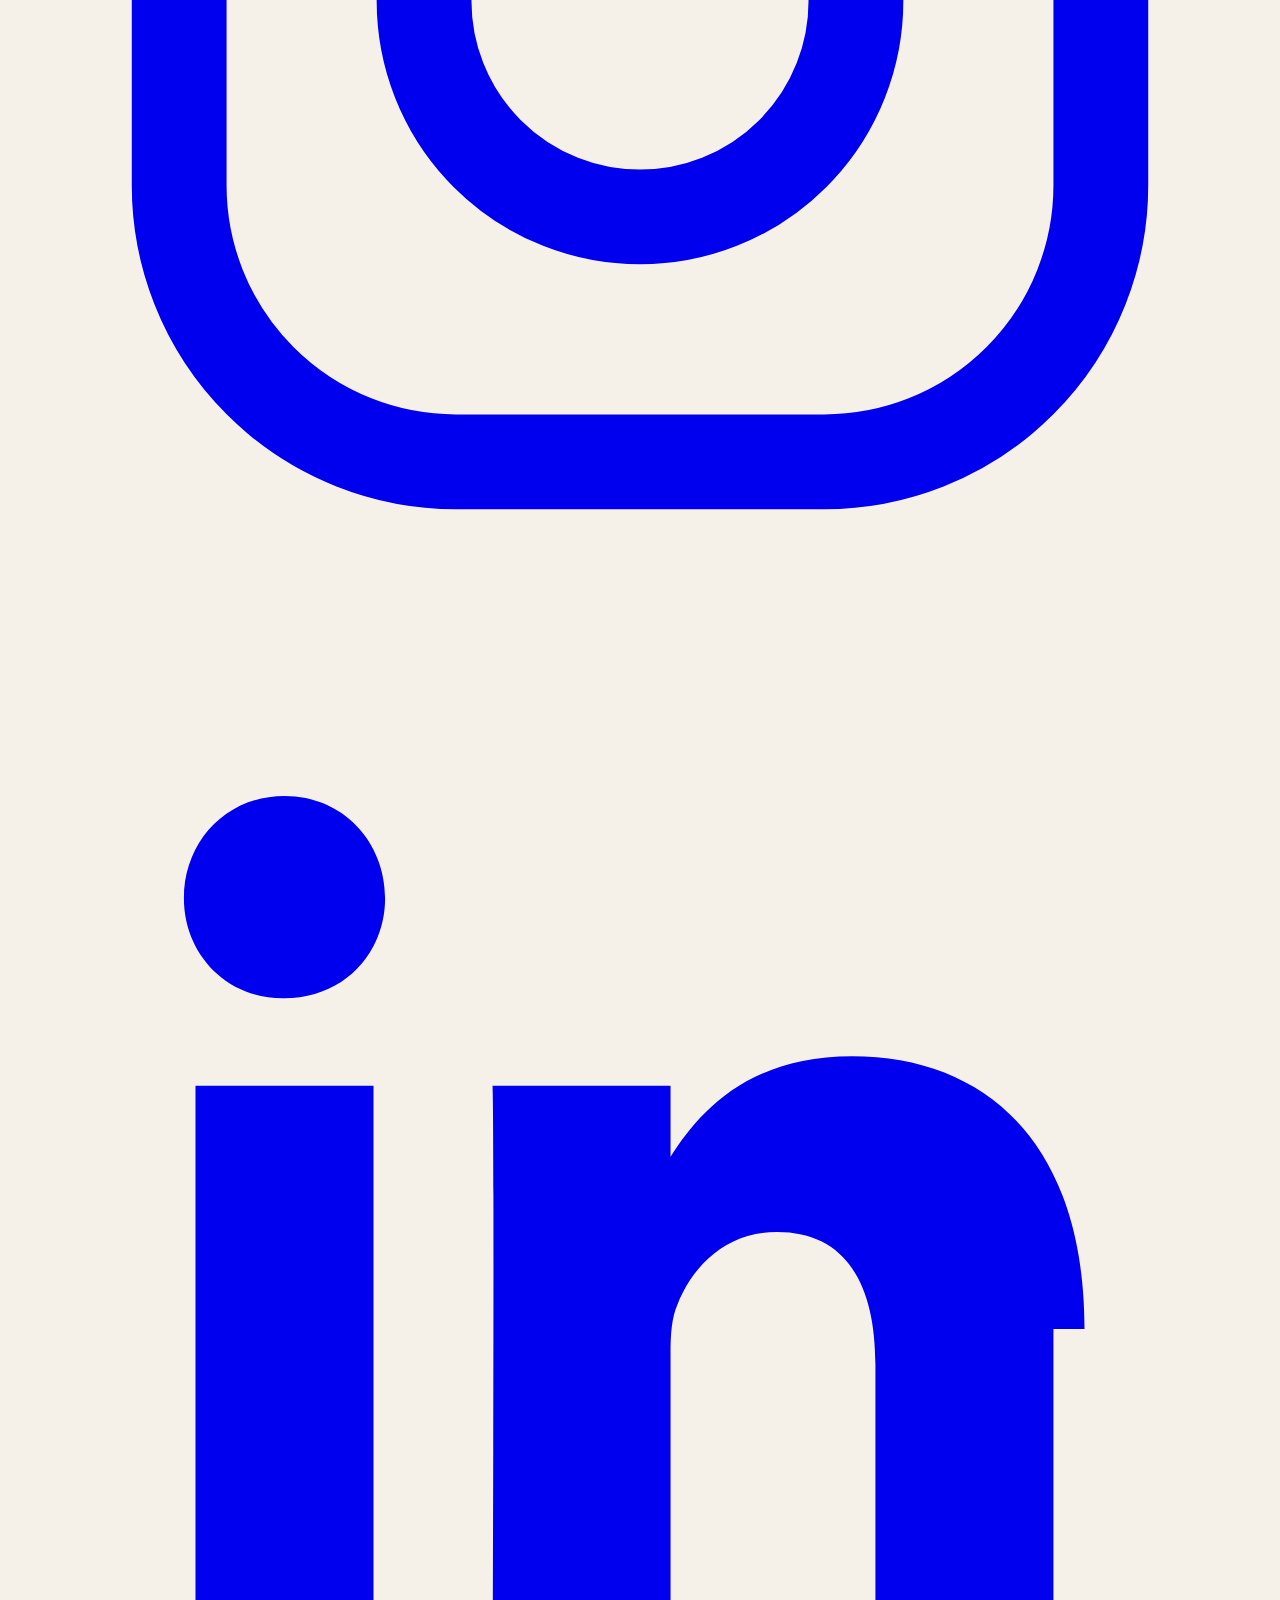
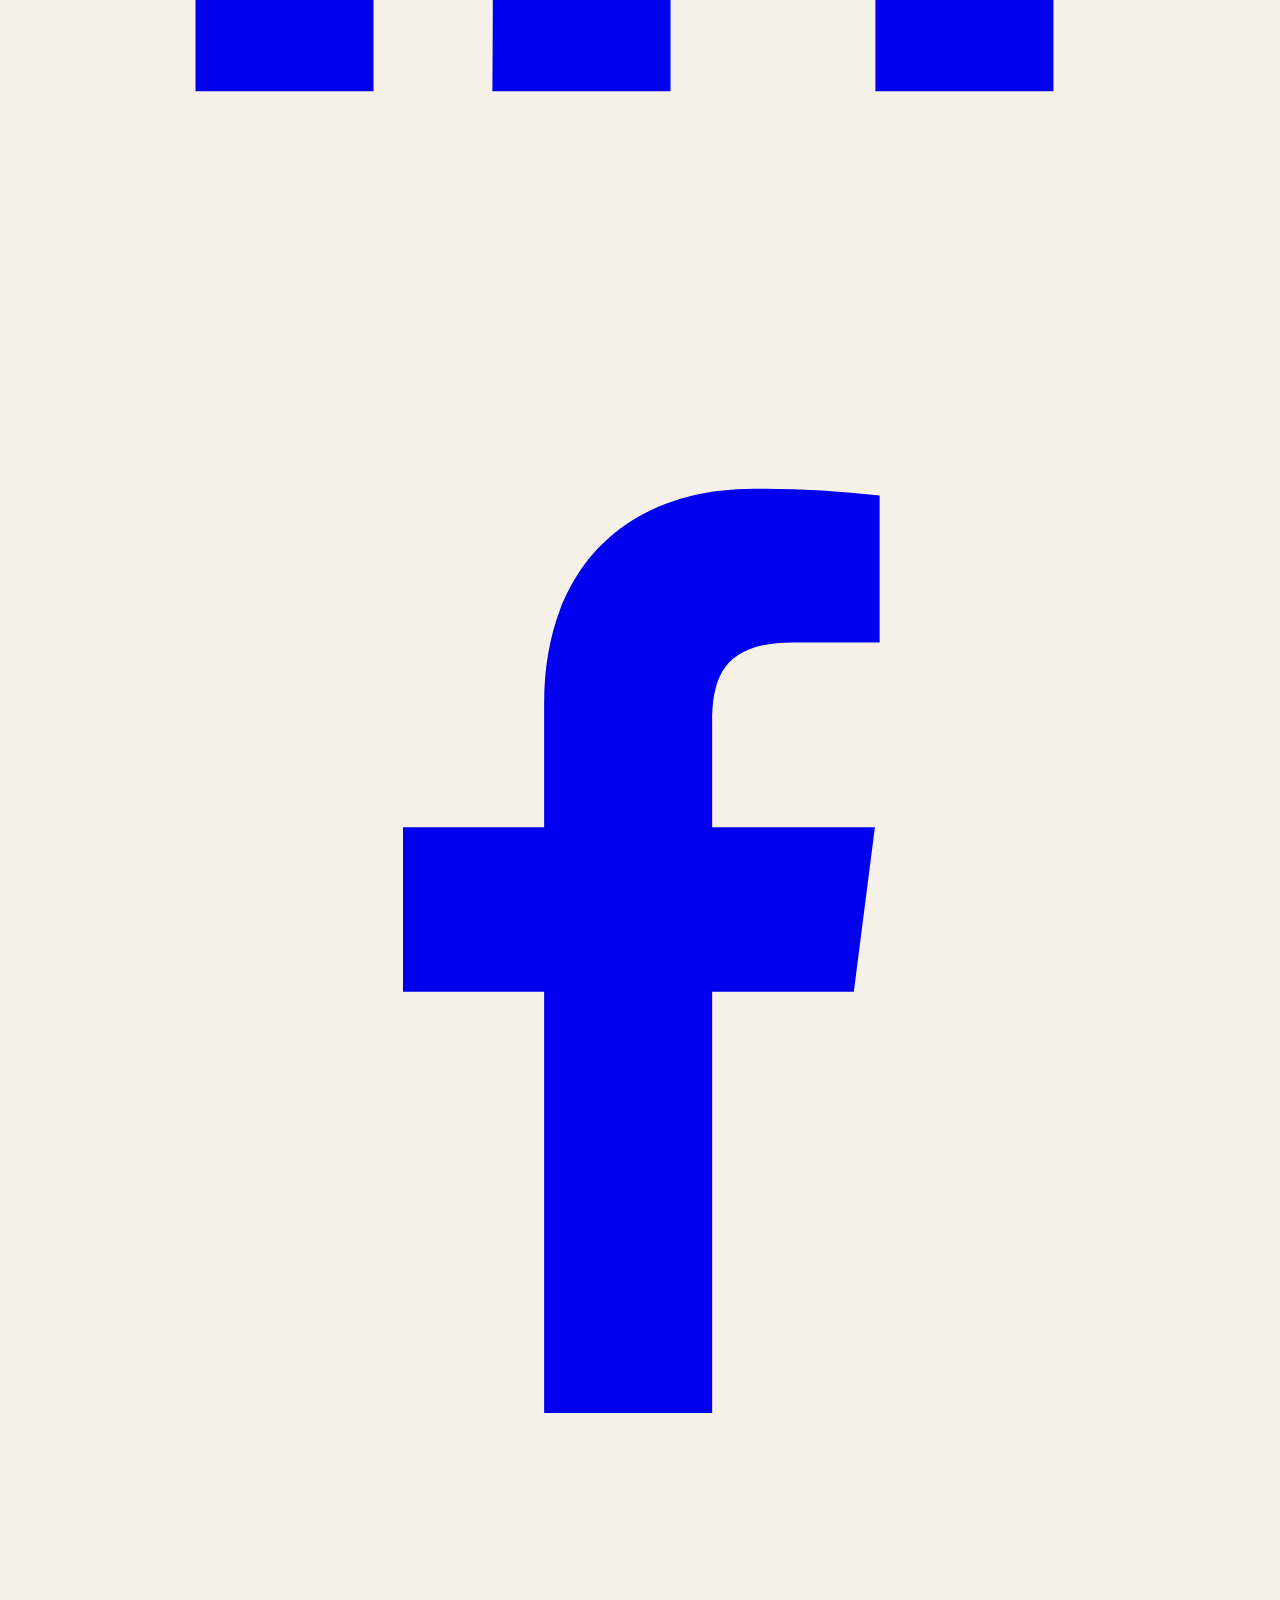
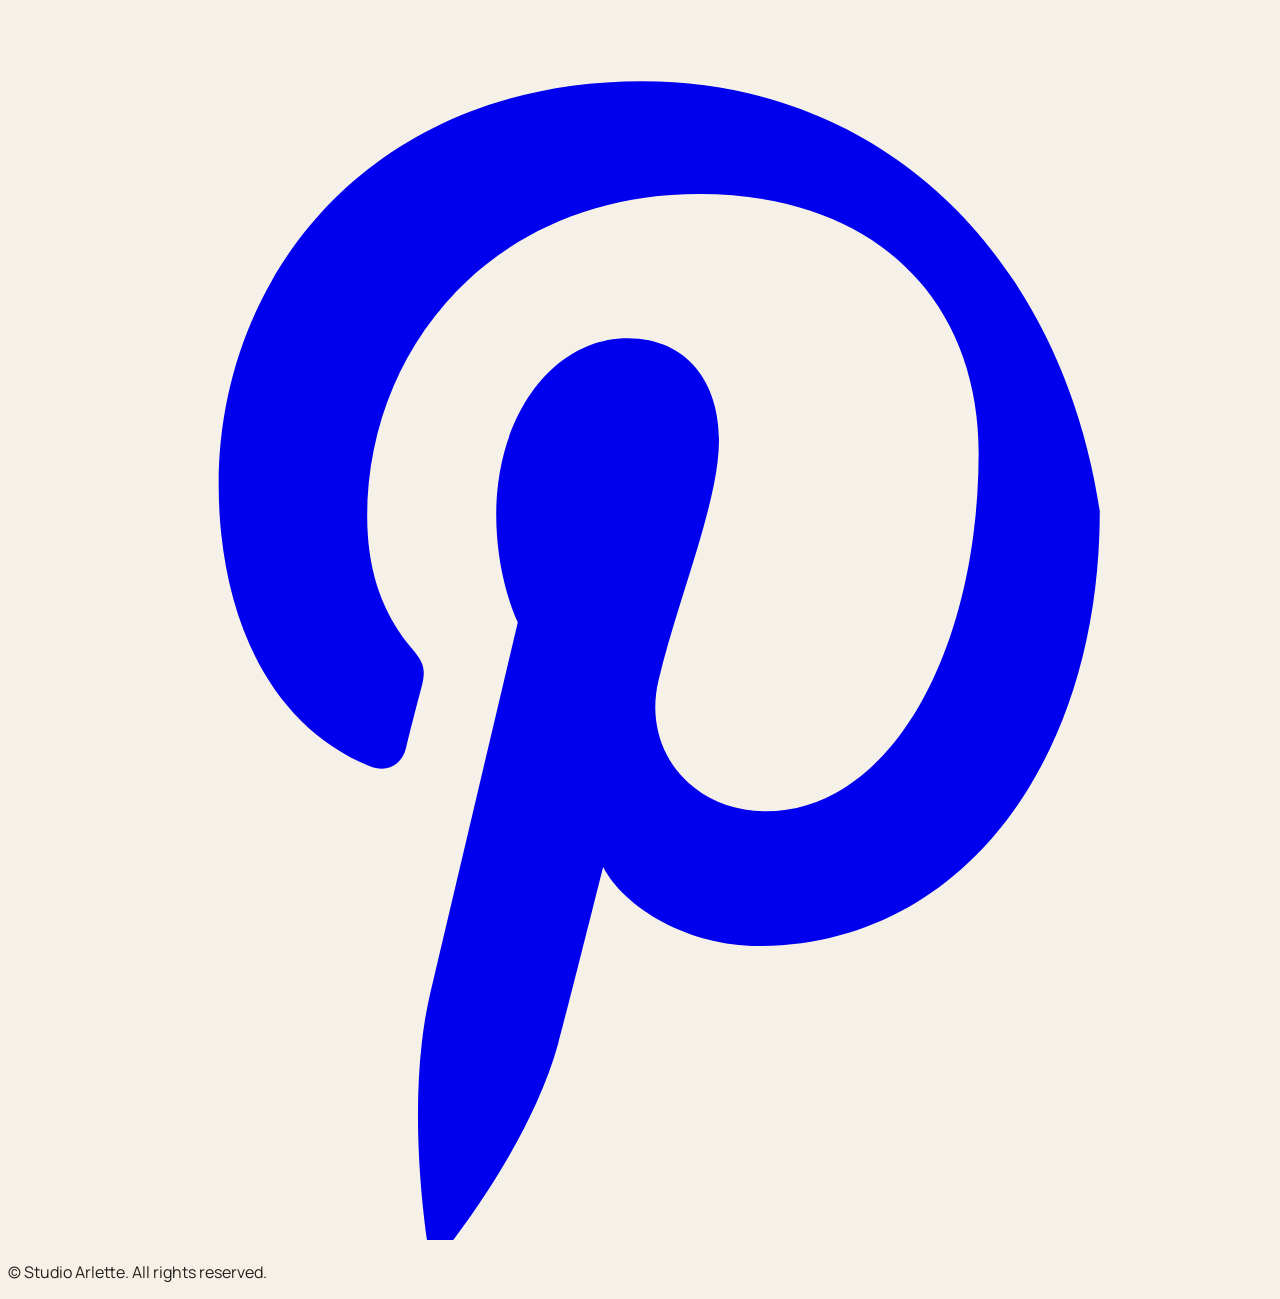
==== commit fb6ac7ec: "feat: Revamp project and portfolio pages with new design and functionality - Updated project and pro" ====
--- a/Arlette-site/index.html
+++ b/Arlette-site/index.html
@@ -3,18 +3,32 @@
 <head>
   <meta charset="UTF-8">
   <meta name="viewport" content="width=device-width, initial-scale=1.0">
-  <title>Arlette Studio</title>
+  <title>Studio Arlette</title>
   <script src="https://identity.netlify.com/v1/netlify-identity-widget.js"></script>
   <script src="https://cdn.tailwindcss.com"></script>
+  <link rel="preconnect" href="https://fonts.googleapis.com">
+  <link rel="preconnect" href="https://fonts.gstatic.com" crossorigin>
+  <link href="https://fonts.googleapis.com/css2?family=Cormorant+Garamond:wght@500;600;700&family=Manrope:wght@400;500;600&display=swap" rel="stylesheet">
+  <style>
+    body {
+      font-family: 'Manrope', sans-serif;
+      background: #f6f1e8;
+      color: #231f1a;
+    }
+
+    .font-display {
+      font-family: 'Cormorant Garamond', serif;
+    }
+  </style>
 </head>
-<body class="min-h-screen bg-stone-100 text-stone-900 antialiased">
+<body class="min-h-screen bg-[#f6f1e8] text-stone-900 antialiased">
   <header class="fixed inset-x-0 top-0 z-50 px-4 pt-4 md:px-8">
-    <div class="mx-auto max-w-6xl rounded-2xl border border-white/40 bg-white/40 backdrop-blur-xl shadow-lg shadow-black/5">
-      <div class="flex items-center justify-between px-4 py-3 md:px-6">
-        <a href="index.html" class="text-xl font-semibold tracking-wide text-stone-900">Arlette</a>
+    <div class="mx-auto max-w-6xl overflow-hidden rounded-[2rem] border border-white/60 bg-[#f8f3eb]/90 shadow-[0_12px_40px_rgba(58,43,29,0.12)] backdrop-blur-xl">
+      <div class="flex items-center justify-between px-5 py-3 md:px-7">
+        <a href="index.html" class="font-display text-2xl leading-none tracking-[0.08em] text-stone-900">Studio Arlette</a>
 
         <nav class="hidden items-center gap-8 md:flex" aria-label="Primary">
-          <a href="index.html" class="text-sm font-medium text-stone-700 transition hover:text-stone-950">Home</a>
+          <a href="index.html" class="text-sm font-medium text-stone-950">Home</a>
           <a href="projects.html" class="text-sm font-medium text-stone-700 transition hover:text-stone-950">Projects</a>
           <a href="about.html" class="text-sm font-medium text-stone-700 transition hover:text-stone-950">About</a>
           <a href="contact.html" class="text-sm font-medium text-stone-700 transition hover:text-stone-950">Contact</a>
@@ -22,21 +36,21 @@
 
         <button
           type="button"
-          class="inline-flex h-10 w-10 items-center justify-center rounded-lg border border-stone-300/70 text-stone-700 md:hidden"
+          class="inline-flex h-10 w-10 items-center justify-center rounded-full border border-stone-300/70 text-stone-700 md:hidden"
           aria-expanded="false"
           aria-controls="mobile-nav"
           aria-label="Toggle navigation"
           data-nav-toggle
         >
           <svg xmlns="http://www.w3.org/2000/svg" class="h-5 w-5" fill="none" viewBox="0 0 24 24" stroke="currentColor">
-            <path stroke-linecap="round" stroke-linejoin="round" stroke-width="2" d="M4 6h16M4 12h16M4 18h16" />
+            <path stroke-linecap="round" stroke-linejoin="round" stroke-width="1.8" d="M4 7h16M4 12h16M4 17h16" />
           </svg>
         </button>
       </div>
 
-      <nav id="mobile-nav" class="hidden border-t border-white/50 px-4 py-4 md:hidden" aria-label="Mobile">
-        <ul class="space-y-3" data-nav-menu>
-          <li><a href="index.html" class="block text-sm font-medium text-stone-700 transition hover:text-stone-950">Home</a></li>
+      <nav id="mobile-nav" class="hidden border-t border-stone-200/80 bg-[#f8f3eb]/95 px-5 py-5 md:hidden" aria-label="Mobile">
+        <ul class="space-y-4" data-nav-menu>
+          <li><a href="index.html" class="block text-sm font-medium text-stone-950">Home</a></li>
           <li><a href="projects.html" class="block text-sm font-medium text-stone-700 transition hover:text-stone-950">Projects</a></li>
           <li><a href="about.html" class="block text-sm font-medium text-stone-700 transition hover:text-stone-950">About</a></li>
           <li><a href="contact.html" class="block text-sm font-medium text-stone-700 transition hover:text-stone-950">Contact</a></li>
@@ -47,35 +61,43 @@
 
   <main>
     <section
-      class="hero flex min-h-[85vh] items-center bg-cover bg-center bg-no-repeat px-6 pt-32 pb-20 md:px-10"
-      style="background-image: linear-gradient(rgba(28, 25, 23, 0.45), rgba(28, 25, 23, 0.45)), url('https://picsum.photos/1600/900?grayscale');"
+      class="hero flex min-h-[92vh] items-end bg-cover bg-center bg-no-repeat px-6 pb-16 pt-32 md:px-10 md:pb-24"
+      style="background-image: linear-gradient(rgba(40, 32, 23, 0.28), rgba(40, 32, 23, 0.28)), url('https://picsum.photos/1600/900?grayscale');"
     >
       <div class="mx-auto w-full max-w-6xl">
-        <div class="max-w-3xl">
-          <h1 id="site-title" class="text-4xl font-semibold leading-tight text-white md:text-6xl"></h1>
-          <p id="tagline" class="mt-4 text-lg text-stone-100 md:text-xl"></p>
+        <div class="max-w-3xl rounded-[2rem] bg-black/10 p-6 backdrop-blur-[2px] md:p-10">
+          <p class="text-sm uppercase tracking-[0.4em] text-stone-100">Interior Design Studio</p>
+          <h1 id="site-title" class="font-display mt-5 text-5xl leading-none text-white md:text-7xl"></h1>
+          <p id="tagline" class="mt-6 max-w-2xl text-lg leading-8 text-stone-100 md:text-xl"></p>
         </div>
       </div>
     </section>
 
     <section class="px-6 py-16 md:px-10 md:py-24">
       <div class="mx-auto max-w-6xl">
-        <h2 class="text-3xl font-semibold text-stone-900 md:text-4xl">Selected Work</h2>
-        <div id="featured-projects" class="mt-10 grid gap-8 md:grid-cols-2"></div>
+        <div class="flex flex-col gap-5 md:flex-row md:items-end md:justify-between">
+          <div>
+            <p id="home-section-label" class="text-sm uppercase tracking-[0.38em] text-stone-500">Portfolio</p>
+            <h2 id="home-section-title" class="font-display mt-4 text-5xl leading-none text-stone-900 md:text-6xl">Selected Work</h2>
+          </div>
+          <p id="home-section-intro" class="max-w-xl text-base leading-8 text-stone-600 md:text-lg">A curated edit of spaces with layered materials, warmth, and a quietly lived-in elegance.</p>
+        </div>
+        <div id="featured-projects" class="mt-14 space-y-16 md:space-y-20"></div>
       </div>
     </section>
   </main>
 
-  <footer class="bg-stone-900 py-12 text-white">
+  <footer class="bg-[#201915] py-14 text-white">
     <div class="mx-auto max-w-6xl px-6 md:px-10">
-      <div class="mb-8 grid grid-cols-1 gap-8 md:grid-cols-3">
+      <div class="grid gap-10 md:grid-cols-[1.1fr_0.8fr_1fr]">
         <div>
-          <h3 class="mb-4 text-lg font-semibold">Arlette Studio</h3>
-          <p class="text-stone-400">Contemporary design and creative direction</p>
+          <p class="text-xs uppercase tracking-[0.38em] text-stone-400">Studio</p>
+          <h3 id="footer-title" class="font-display mt-4 text-4xl text-stone-100">Studio Arlette</h3>
+          <p class="mt-4 max-w-sm text-sm leading-7 text-stone-300">Contemporary interiors shaped through texture, restraint, and atmospheric detail.</p>
         </div>
         <div>
-          <h4 class="mb-4 text-lg font-semibold">Links</h4>
-          <ul class="space-y-2 text-stone-400">
+          <h4 class="text-sm uppercase tracking-[0.3em] text-stone-400">Navigate</h4>
+          <ul class="mt-5 space-y-3 text-stone-300">
             <li><a href="index.html" class="transition hover:text-white">Home</a></li>
             <li><a href="projects.html" class="transition hover:text-white">Projects</a></li>
             <li><a href="about.html" class="transition hover:text-white">About</a></li>
@@ -83,19 +105,29 @@
           </ul>
         </div>
         <div>
-          <h4 class="mb-4 text-lg font-semibold">Follow</h4>
-          <div class="flex gap-4">
-            <a href="https://instagram.com" class="text-stone-400 transition hover:text-white" aria-label="Instagram">
-              <svg class="h-6 w-6" fill="currentColor" viewBox="0 0 24 24"><path d="M12 2.163c3.204 0 3.584.012 4.85.07 3.252.148 4.771 1.691 4.919 4.919.058 1.265.069 1.645.069 4.849 0 3.205-.012 3.584-.069 4.849-.149 3.225-1.664 4.771-4.919 4.919-1.266.058-1.644.07-4.85.07-3.204 0-3.584-.012-4.849-.07-3.26-.149-4.771-1.699-4.919-4.92-.058-1.265-.07-1.644-.07-4.849 0-3.204.013-3.583.07-4.849.149-3.227 1.664-4.771 4.919-4.919 1.266-.057 1.645-.069 4.849-.069zm0-2.163c-3.259 0-3.667.014-4.947.072-4.358.2-6.78 2.618-6.98 6.98-.059 1.281-.073 1.689-.073 4.948 0 3.259.014 3.668.072 4.948.2 4.358 2.618 6.78 6.98 6.98 1.281.058 1.689.072 4.948.072 3.259 0 3.668-.014 4.948-.072 4.354-.2 6.782-2.618 6.979-6.98.059-1.28.073-1.689.073-4.948 0-3.259-.014-3.667-.072-4.947-.196-4.354-2.617-6.78-6.979-6.98-1.281-.059-1.69-.073-4.949-.073z"/></svg>
+          <h4 class="text-sm uppercase tracking-[0.3em] text-stone-400">Follow</h4>
+          <div class="mt-5 flex flex-wrap gap-4">
+            <a href="#" data-social-link="instagram" class="inline-flex h-12 w-12 items-center justify-center rounded-full border border-stone-700 text-stone-300 transition hover:border-stone-400 hover:text-white" aria-label="Instagram" target="_blank" rel="noreferrer">
+              <svg class="h-5 w-5" viewBox="0 0 24 24" fill="none" stroke="currentColor" stroke-width="1.8" stroke-linecap="round" stroke-linejoin="round" aria-hidden="true">
+                <rect x="3.25" y="3.25" width="17.5" height="17.5" rx="5.25"></rect>
+                <circle cx="12" cy="12" r="4.1"></circle>
+                <circle cx="17.2" cy="6.8" r="1"></circle>
+              </svg>
             </a>
-            <a href="https://linkedin.com" class="text-stone-400 transition hover:text-white" aria-label="LinkedIn">
-              <svg class="h-6 w-6" fill="currentColor" viewBox="0 0 24 24"><path d="M20.447 20.452h-3.554v-5.569c0-1.328-.027-3.037-1.852-3.037-1.853 0-2.136 1.445-2.136 2.939v5.667H9.351V9h3.414v1.561h.046c.477-.9 1.637-1.85 3.37-1.85 3.601 0 4.267 2.37 4.267 5.455v6.286zM5.337 7.433c-1.144 0-2.063-.926-2.063-2.065 0-1.138.92-2.063 2.063-2.063 1.14 0 2.064.925 2.064 2.063 0 1.139-.925 2.065-2.064 2.065zm1.782 13.019H3.555V9h3.564v11.452zM22.225 0H1.771C.792 0 0 .774 0 1.729v20.542C0 23.227.792 24 1.771 24h20.451C23.2 24 24 23.227 24 22.271V1.729C24 .774 23.2 0 22.225 0z"/></svg>
+            <a href="#" data-social-link="linkedin" class="inline-flex h-12 w-12 items-center justify-center rounded-full border border-stone-700 text-stone-300 transition hover:border-stone-400 hover:text-white" aria-label="LinkedIn" target="_blank" rel="noreferrer">
+              <svg class="h-5 w-5" viewBox="0 0 24 24" fill="currentColor" aria-hidden="true"><path d="M6.94 8.5H3.56V20h3.38V8.5Zm.22-3.56c0-1.06-.79-1.94-1.91-1.94-1.12 0-1.91.88-1.91 1.94 0 1.03.77 1.9 1.88 1.9h.02c1.15 0 1.92-.87 1.92-1.9ZM20.44 13.12c0-3.54-1.89-5.18-4.41-5.18-2.03 0-2.94 1.12-3.45 1.91V8.5H9.2c.04.89 0 11.5 0 11.5h3.38v-6.42c0-.34.02-.68.13-.92.27-.68.87-1.38 1.89-1.38 1.33 0 1.87 1.02 1.87 2.51V20h3.38v-6.88Z"/></svg>
+            </a>
+            <a href="#" data-social-link="facebook" class="inline-flex h-12 w-12 items-center justify-center rounded-full border border-stone-700 text-stone-300 transition hover:border-stone-400 hover:text-white" aria-label="Facebook" target="_blank" rel="noreferrer">
+              <svg class="h-5 w-5" viewBox="0 0 24 24" fill="currentColor" aria-hidden="true"><path d="M13.37 21v-8h2.69l.4-3.12h-3.09V7.89c0-.9.25-1.52 1.54-1.52h1.64V3.58c-.79-.09-1.59-.14-2.39-.13-2.36 0-3.98 1.44-3.98 4.08v2.35H7.5V13h2.68v8h3.19Z"/></svg>
+            </a>
+            <a href="#" data-social-link="pinterest" class="inline-flex h-12 w-12 items-center justify-center rounded-full border border-stone-700 text-stone-300 transition hover:border-stone-400 hover:text-white" aria-label="Pinterest" target="_blank" rel="noreferrer">
+              <svg class="h-5 w-5" viewBox="0 0 24 24" fill="currentColor" aria-hidden="true"><path d="M12.04 2C6.93 2 4 5.66 4 9.65c0 2.41.91 4.55 2.86 5.35.32.13.61.01.7-.35.06-.25.22-.88.29-1.14.09-.35.05-.47-.19-.75-.51-.61-.84-1.39-.84-2.5 0-3.23 2.42-6.12 6.3-6.12 3.43 0 5.31 2.1 5.31 4.91 0 3.69-1.63 6.81-4.05 6.81-1.34 0-2.35-1.11-2.03-2.48.39-1.63 1.15-3.39 1.15-4.57 0-1.05-.57-1.93-1.74-1.93-1.38 0-2.49 1.43-2.49 3.35 0 1.22.41 2.04.41 2.04l-1.66 7.03c-.49 2.08-.07 4.63-.04 4.88.02.14.2.17.28.07.12-.15 1.67-2.08 2.19-3.99.15-.54.85-3.34.85-3.34.42.8 1.64 1.5 2.94 1.5 3.87 0 6.49-3.53 6.49-8.26C20 5.33 16.63 2 12.04 2Z"/></svg>
             </a>
           </div>
         </div>
       </div>
-      <div class="border-t border-stone-800 pt-8">
-        <p class="text-center text-stone-400">© Arlette Studio. All rights reserved.</p>
+      <div class="mt-10 border-t border-stone-800 pt-7">
+        <p class="text-center text-sm text-stone-400">© Studio Arlette. All rights reserved.</p>
       </div>
     </div>
   </footer>
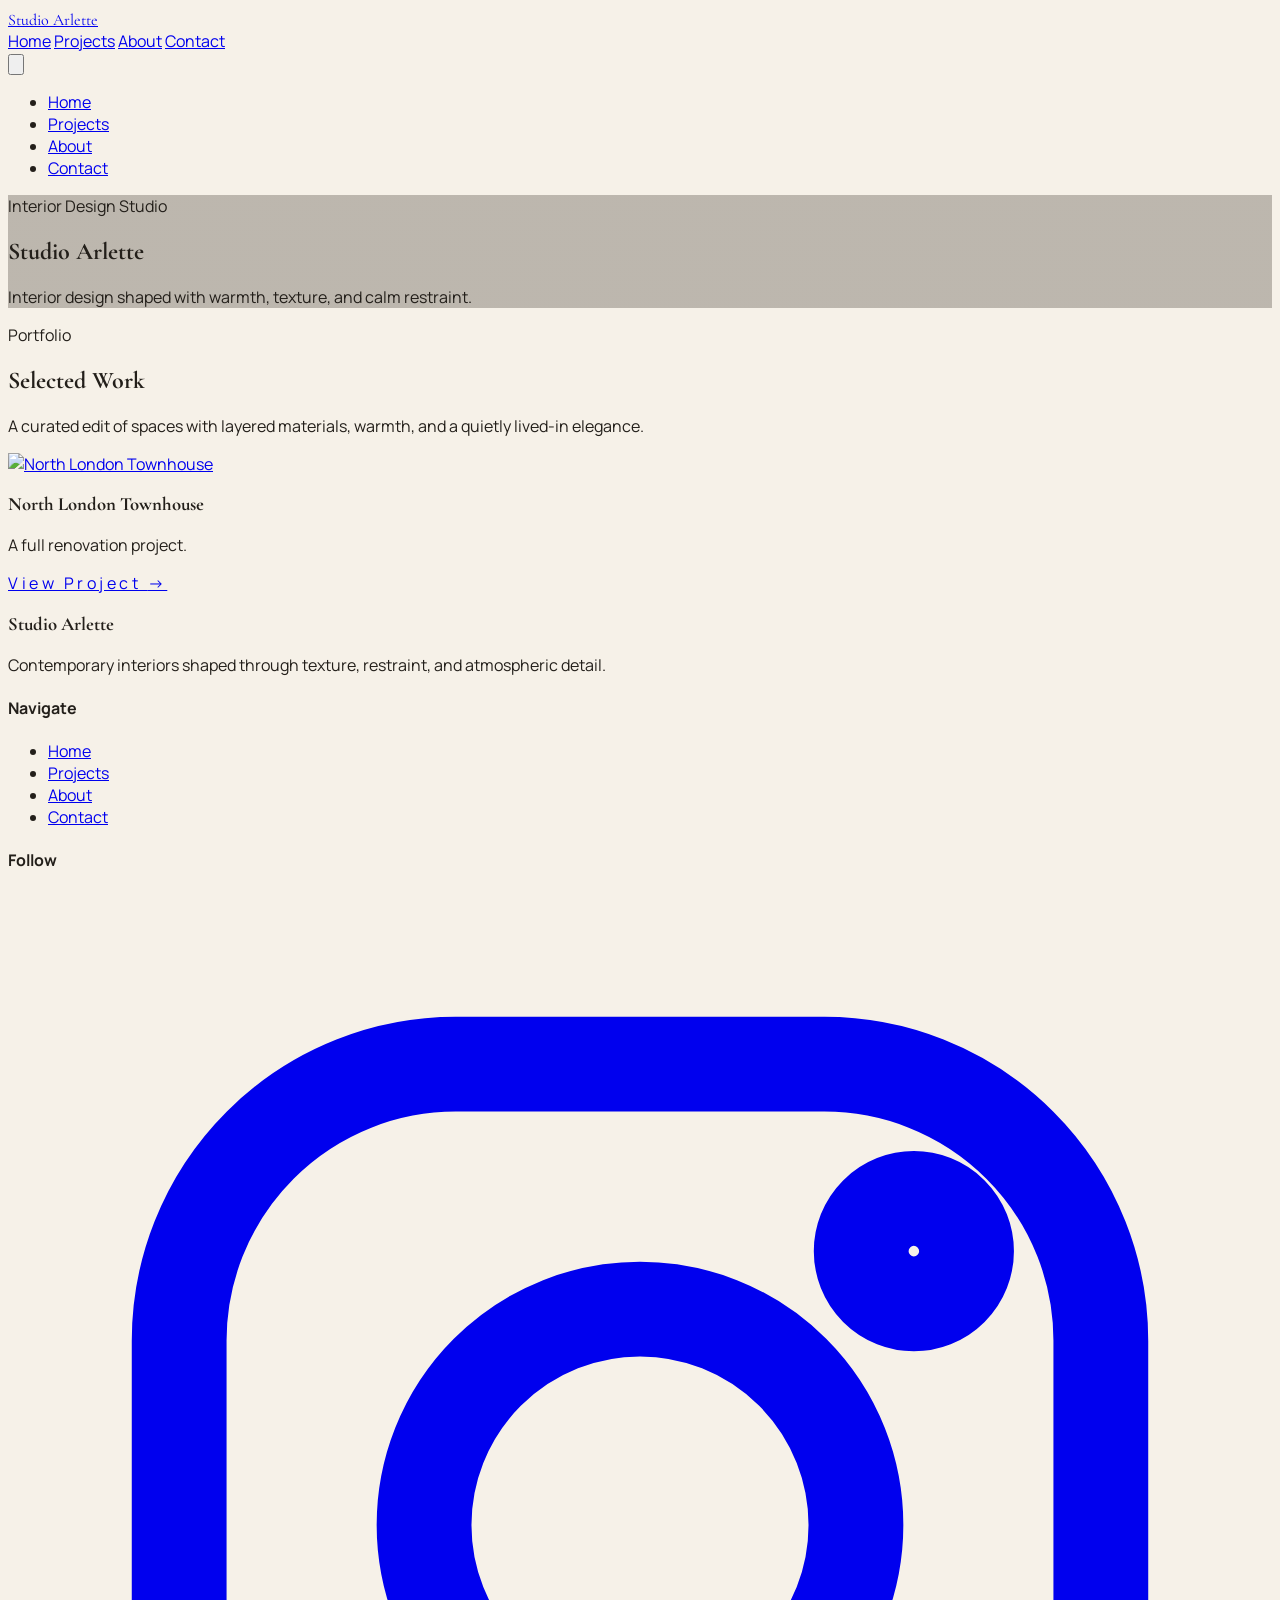
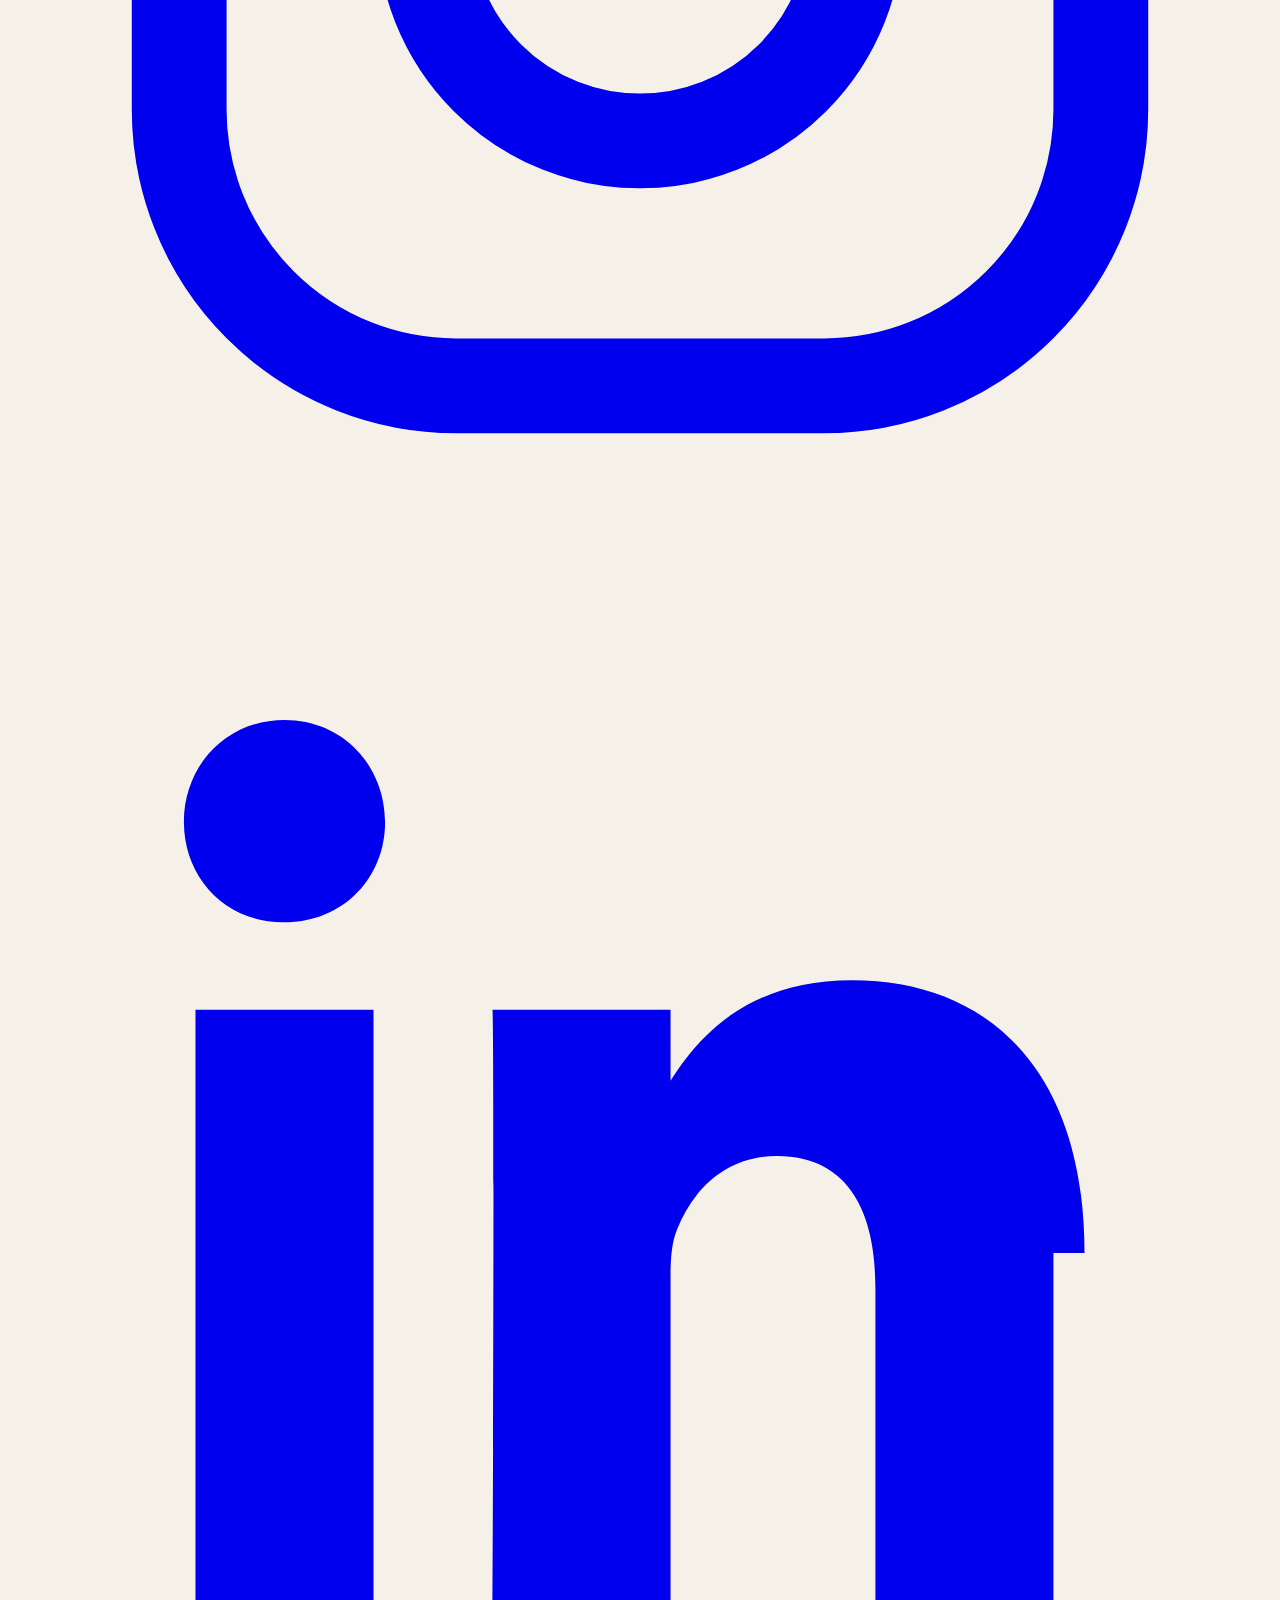
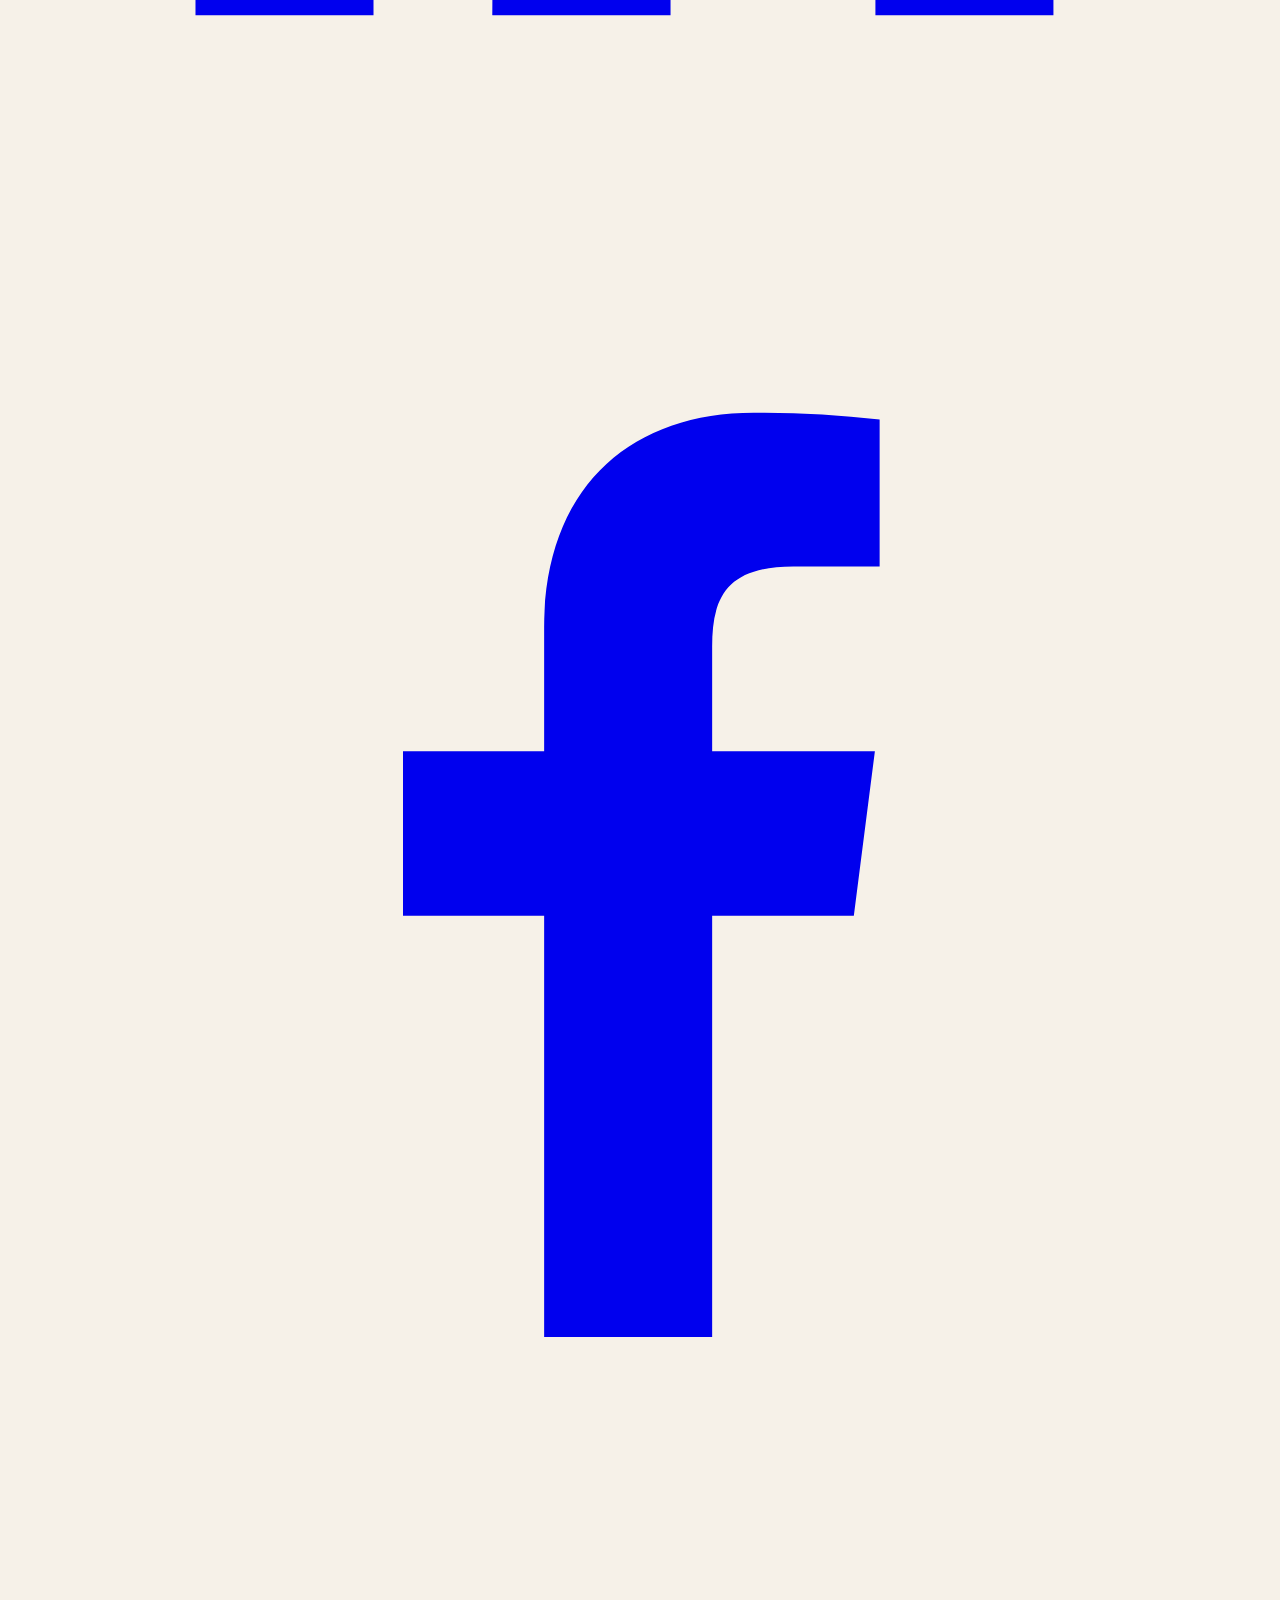
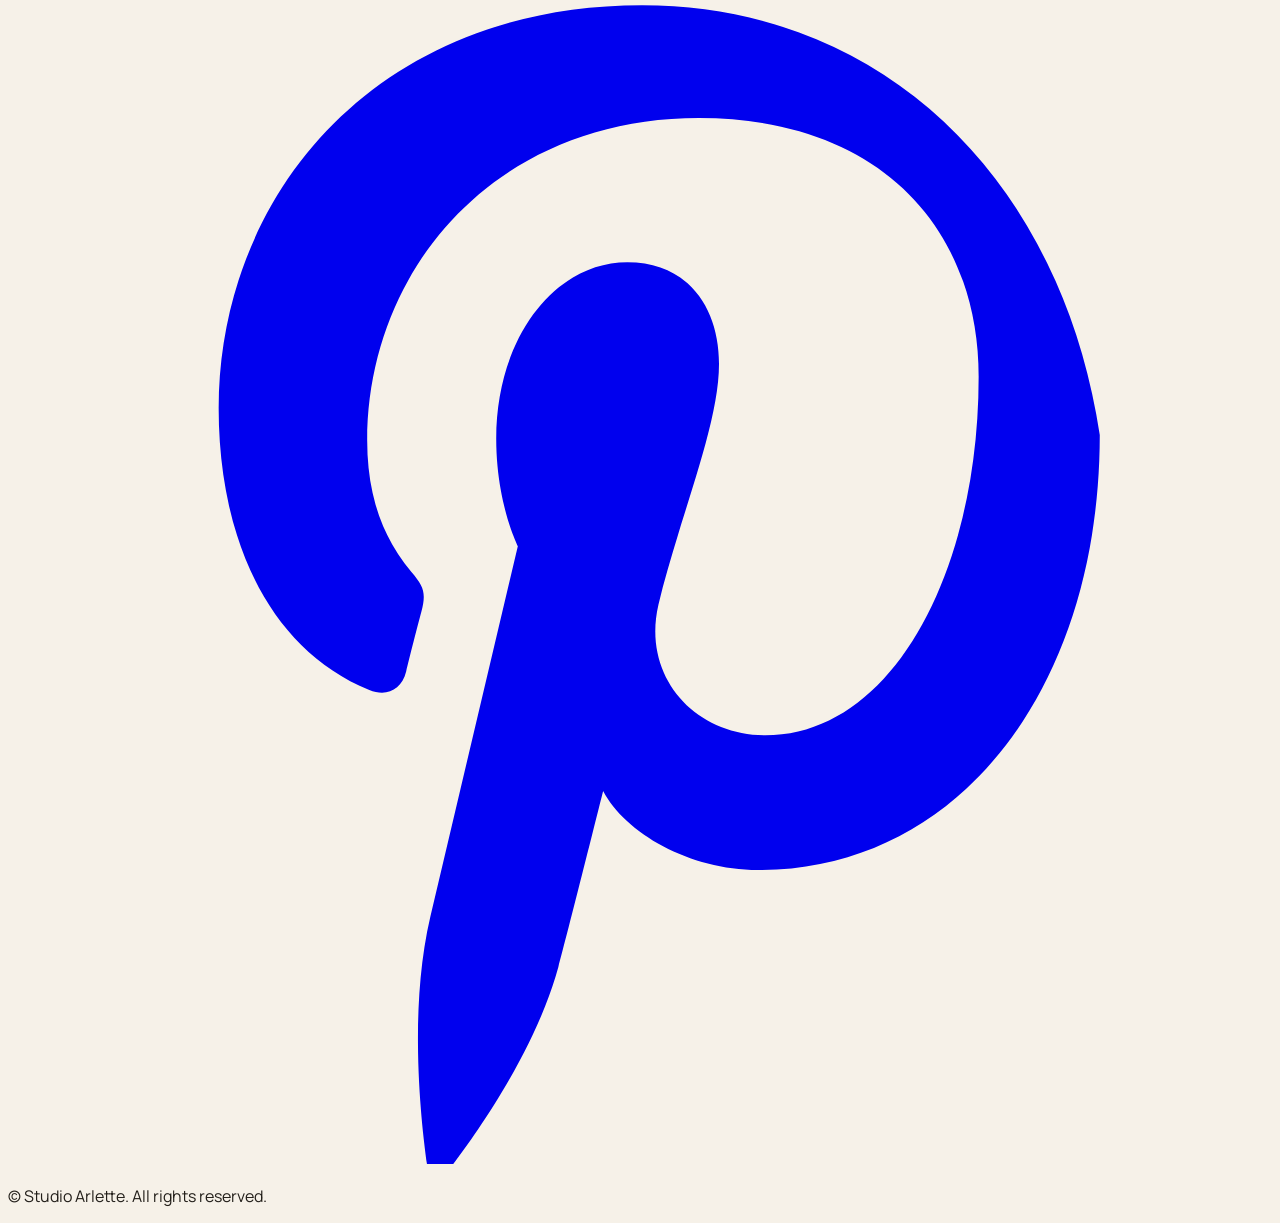
==== commit 6ff5c786: "refactor: Remove featured item label from home page and update project card display" ====
--- a/Arlette-site/index.html
+++ b/Arlette-site/index.html
@@ -91,7 +91,6 @@
     <div class="mx-auto max-w-6xl px-6 md:px-10">
       <div class="grid gap-10 md:grid-cols-[1.1fr_0.8fr_1fr]">
         <div>
-          <p class="text-xs uppercase tracking-[0.38em] text-stone-400">Studio</p>
           <h3 id="footer-title" class="font-display mt-4 text-4xl text-stone-100">Studio Arlette</h3>
           <p class="mt-4 max-w-sm text-sm leading-7 text-stone-300">Contemporary interiors shaped through texture, restraint, and atmospheric detail.</p>
         </div>
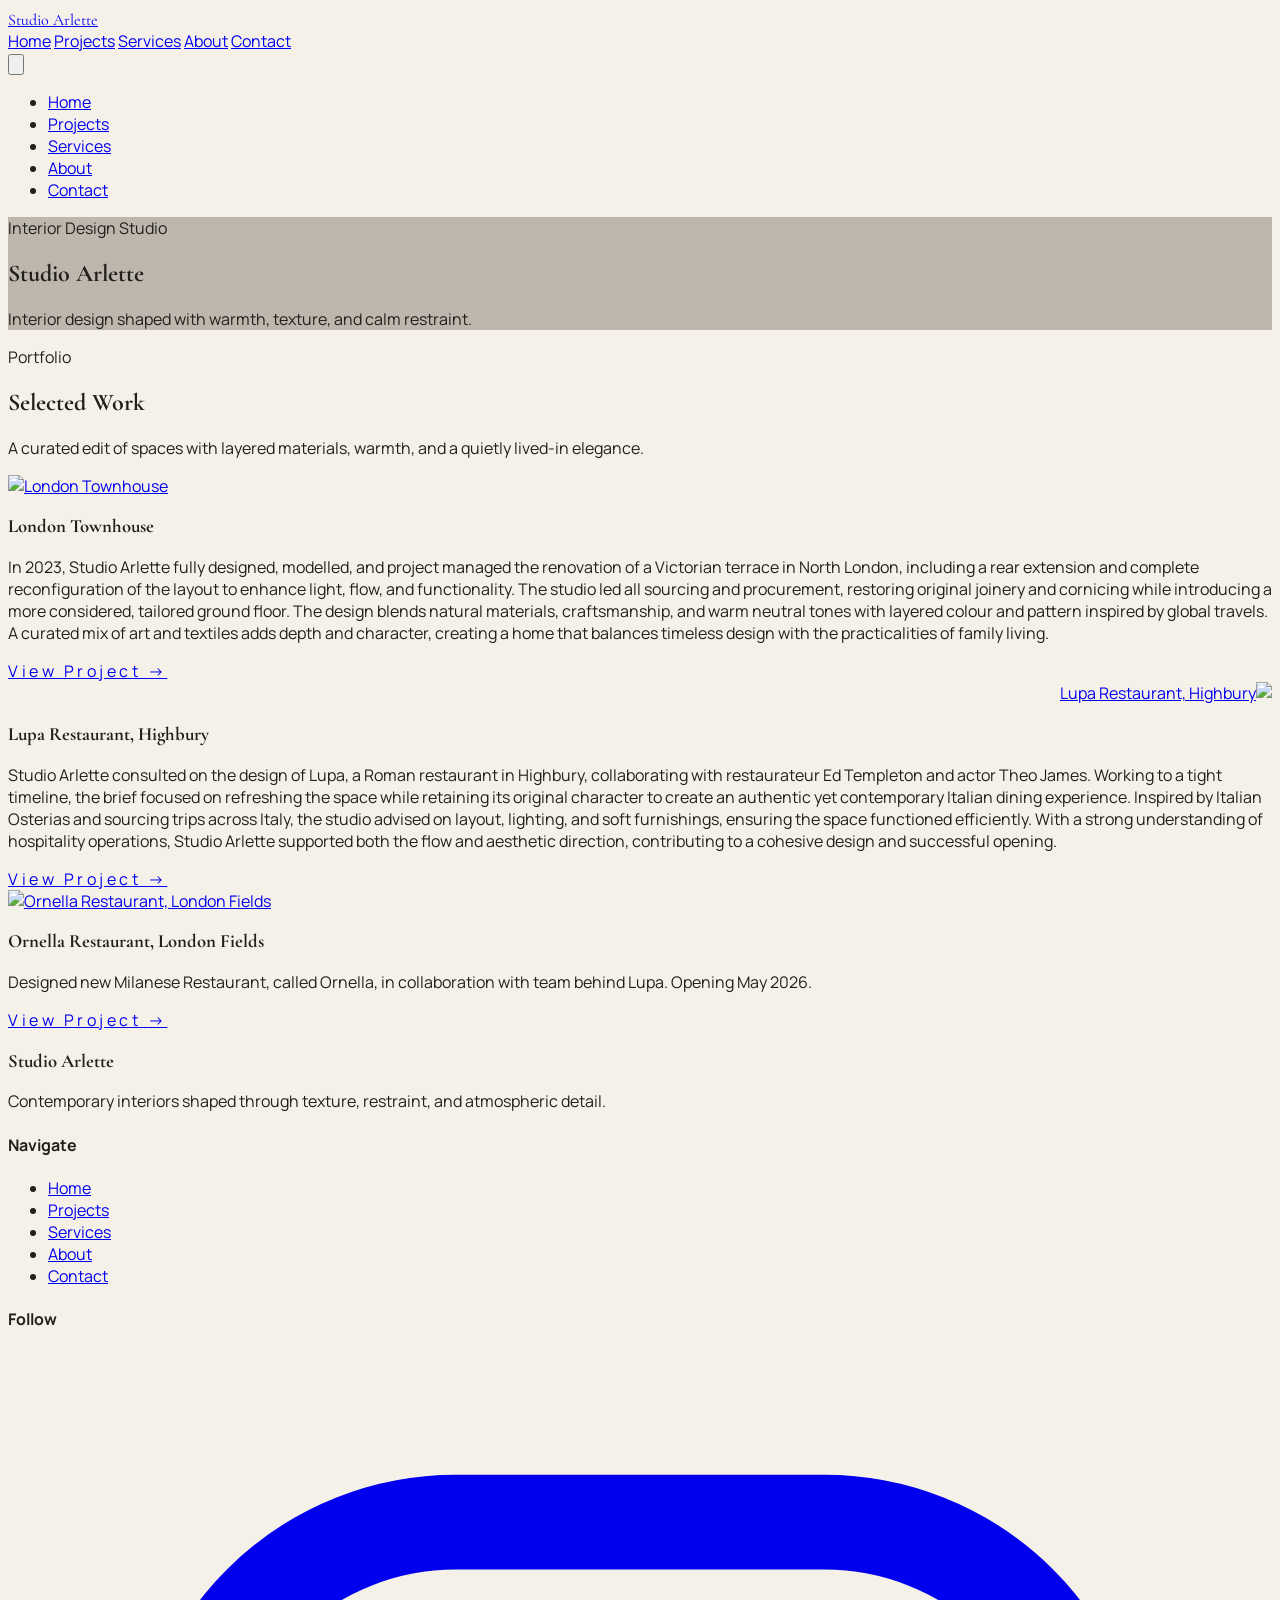
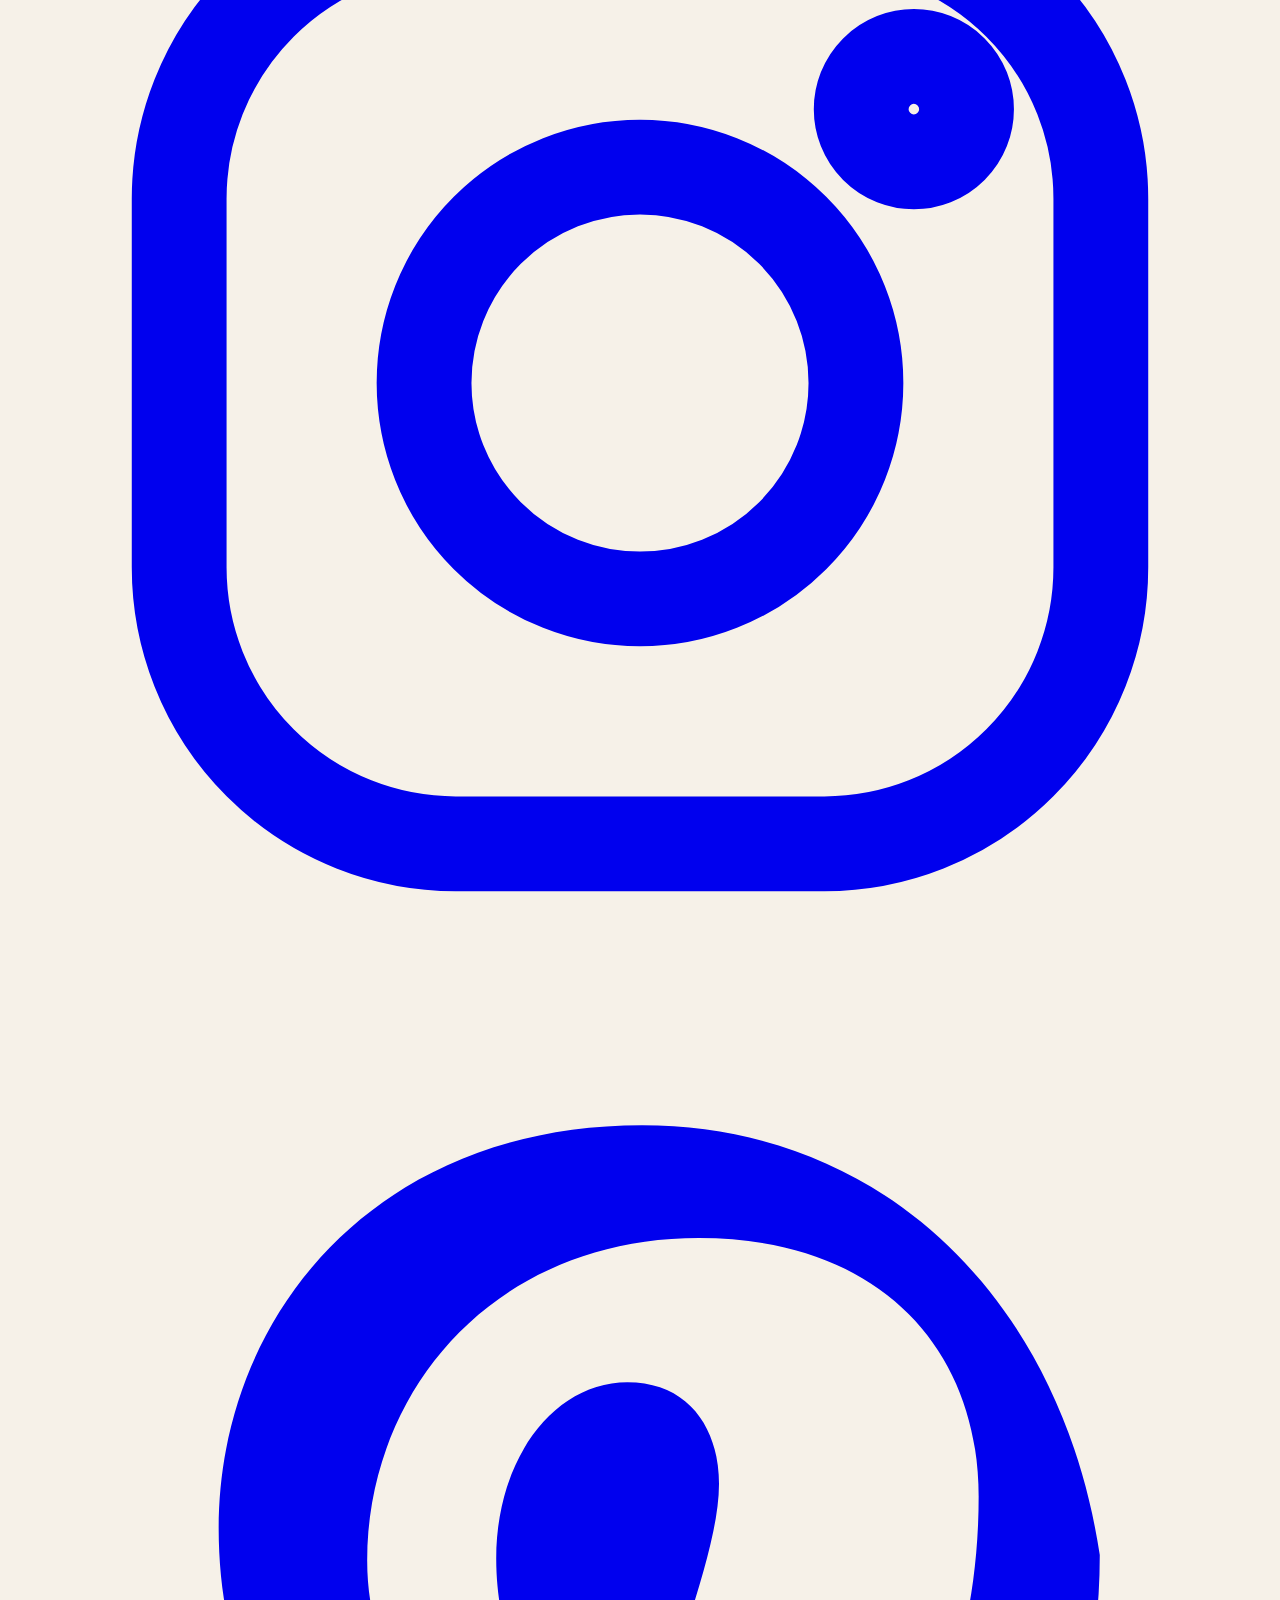
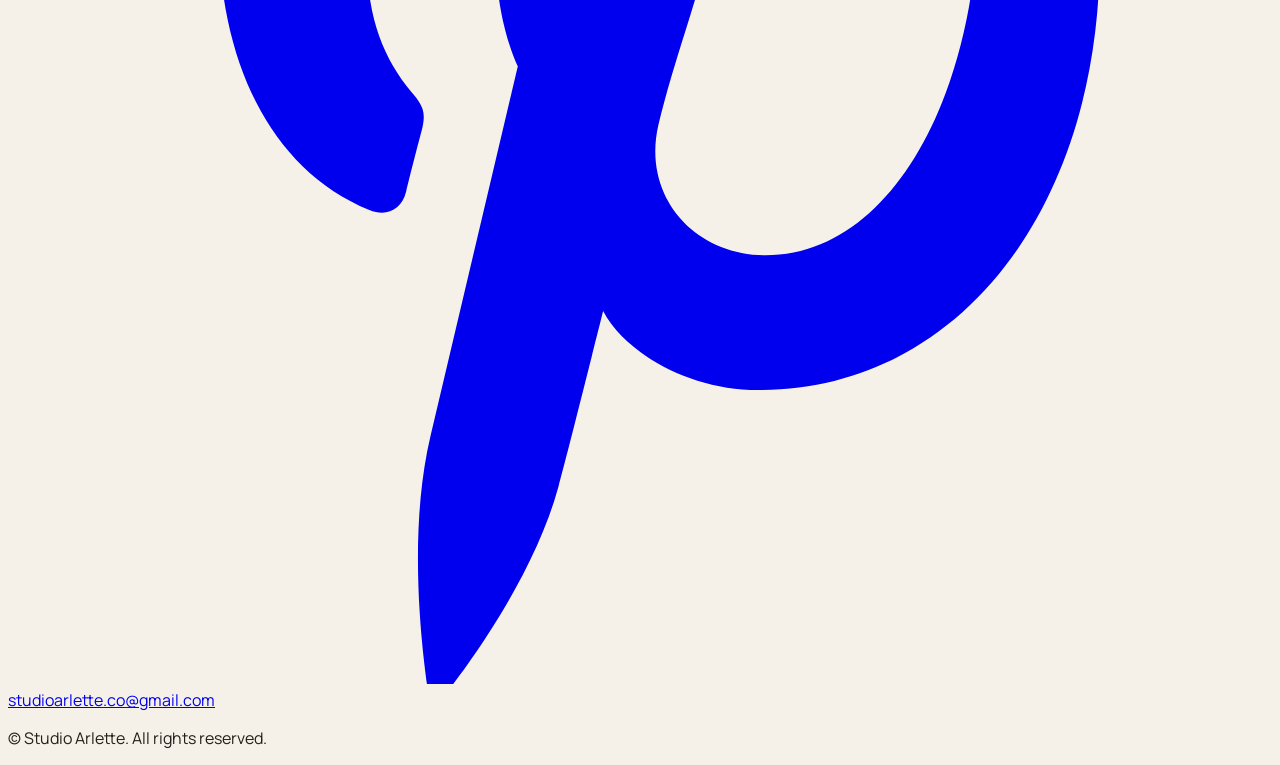
==== commit 8ecd0025: "Add services page and CMS section support" ====
--- a/Arlette-site/index.html
+++ b/Arlette-site/index.html
@@ -30,6 +30,7 @@
         <nav class="hidden items-center gap-8 md:flex" aria-label="Primary">
           <a href="index.html" class="text-sm font-medium text-stone-950">Home</a>
           <a href="projects.html" class="text-sm font-medium text-stone-700 transition hover:text-stone-950">Projects</a>
+          <a href="services.html" class="text-sm font-medium text-stone-700 transition hover:text-stone-950">Services</a>
           <a href="about.html" class="text-sm font-medium text-stone-700 transition hover:text-stone-950">About</a>
           <a href="contact.html" class="text-sm font-medium text-stone-700 transition hover:text-stone-950">Contact</a>
         </nav>
@@ -52,6 +53,7 @@
         <ul class="space-y-4" data-nav-menu>
           <li><a href="index.html" class="block text-sm font-medium text-stone-950">Home</a></li>
           <li><a href="projects.html" class="block text-sm font-medium text-stone-700 transition hover:text-stone-950">Projects</a></li>
+          <li><a href="services.html" class="block text-sm font-medium text-stone-700 transition hover:text-stone-950">Services</a></li>
           <li><a href="about.html" class="block text-sm font-medium text-stone-700 transition hover:text-stone-950">About</a></li>
           <li><a href="contact.html" class="block text-sm font-medium text-stone-700 transition hover:text-stone-950">Contact</a></li>
         </ul>
@@ -83,6 +85,7 @@
           <p id="home-section-intro" class="max-w-xl text-base leading-8 text-stone-600 md:text-lg">A curated edit of spaces with layered materials, warmth, and a quietly lived-in elegance.</p>
         </div>
         <div id="featured-projects" class="mt-14 space-y-16 md:space-y-20"></div>
+        <div data-page-sections="home_page" class="mt-16 space-y-16 md:mt-20 md:space-y-20"></div>
       </div>
     </section>
   </main>
@@ -99,6 +102,7 @@
           <ul class="mt-5 space-y-3 text-stone-300">
             <li><a href="index.html" class="transition hover:text-white">Home</a></li>
             <li><a href="projects.html" class="transition hover:text-white">Projects</a></li>
+            <li><a href="services.html" class="transition hover:text-white">Services</a></li>
             <li><a href="about.html" class="transition hover:text-white">About</a></li>
             <li><a href="contact.html" class="transition hover:text-white">Contact</a></li>
           </ul>
@@ -113,16 +117,11 @@
                 <circle cx="17.2" cy="6.8" r="1"></circle>
               </svg>
             </a>
-            <a href="#" data-social-link="linkedin" class="inline-flex h-12 w-12 items-center justify-center rounded-full border border-stone-700 text-stone-300 transition hover:border-stone-400 hover:text-white" aria-label="LinkedIn" target="_blank" rel="noreferrer">
-              <svg class="h-5 w-5" viewBox="0 0 24 24" fill="currentColor" aria-hidden="true"><path d="M6.94 8.5H3.56V20h3.38V8.5Zm.22-3.56c0-1.06-.79-1.94-1.91-1.94-1.12 0-1.91.88-1.91 1.94 0 1.03.77 1.9 1.88 1.9h.02c1.15 0 1.92-.87 1.92-1.9ZM20.44 13.12c0-3.54-1.89-5.18-4.41-5.18-2.03 0-2.94 1.12-3.45 1.91V8.5H9.2c.04.89 0 11.5 0 11.5h3.38v-6.42c0-.34.02-.68.13-.92.27-.68.87-1.38 1.89-1.38 1.33 0 1.87 1.02 1.87 2.51V20h3.38v-6.88Z"/></svg>
-            </a>
-            <a href="#" data-social-link="facebook" class="inline-flex h-12 w-12 items-center justify-center rounded-full border border-stone-700 text-stone-300 transition hover:border-stone-400 hover:text-white" aria-label="Facebook" target="_blank" rel="noreferrer">
-              <svg class="h-5 w-5" viewBox="0 0 24 24" fill="currentColor" aria-hidden="true"><path d="M13.37 21v-8h2.69l.4-3.12h-3.09V7.89c0-.9.25-1.52 1.54-1.52h1.64V3.58c-.79-.09-1.59-.14-2.39-.13-2.36 0-3.98 1.44-3.98 4.08v2.35H7.5V13h2.68v8h3.19Z"/></svg>
-            </a>
             <a href="#" data-social-link="pinterest" class="inline-flex h-12 w-12 items-center justify-center rounded-full border border-stone-700 text-stone-300 transition hover:border-stone-400 hover:text-white" aria-label="Pinterest" target="_blank" rel="noreferrer">
               <svg class="h-5 w-5" viewBox="0 0 24 24" fill="currentColor" aria-hidden="true"><path d="M12.04 2C6.93 2 4 5.66 4 9.65c0 2.41.91 4.55 2.86 5.35.32.13.61.01.7-.35.06-.25.22-.88.29-1.14.09-.35.05-.47-.19-.75-.51-.61-.84-1.39-.84-2.5 0-3.23 2.42-6.12 6.3-6.12 3.43 0 5.31 2.1 5.31 4.91 0 3.69-1.63 6.81-4.05 6.81-1.34 0-2.35-1.11-2.03-2.48.39-1.63 1.15-3.39 1.15-4.57 0-1.05-.57-1.93-1.74-1.93-1.38 0-2.49 1.43-2.49 3.35 0 1.22.41 2.04.41 2.04l-1.66 7.03c-.49 2.08-.07 4.63-.04 4.88.02.14.2.17.28.07.12-.15 1.67-2.08 2.19-3.99.15-.54.85-3.34.85-3.34.42.8 1.64 1.5 2.94 1.5 3.87 0 6.49-3.53 6.49-8.26C20 5.33 16.63 2 12.04 2Z"/></svg>
             </a>
           </div>
+          <a href="#" data-email-link class="mt-5 inline-block text-sm text-stone-300 underline decoration-stone-700 underline-offset-4 transition hover:text-white hover:decoration-stone-400"></a>
         </div>
       </div>
       <div class="mt-10 border-t border-stone-800 pt-7">
